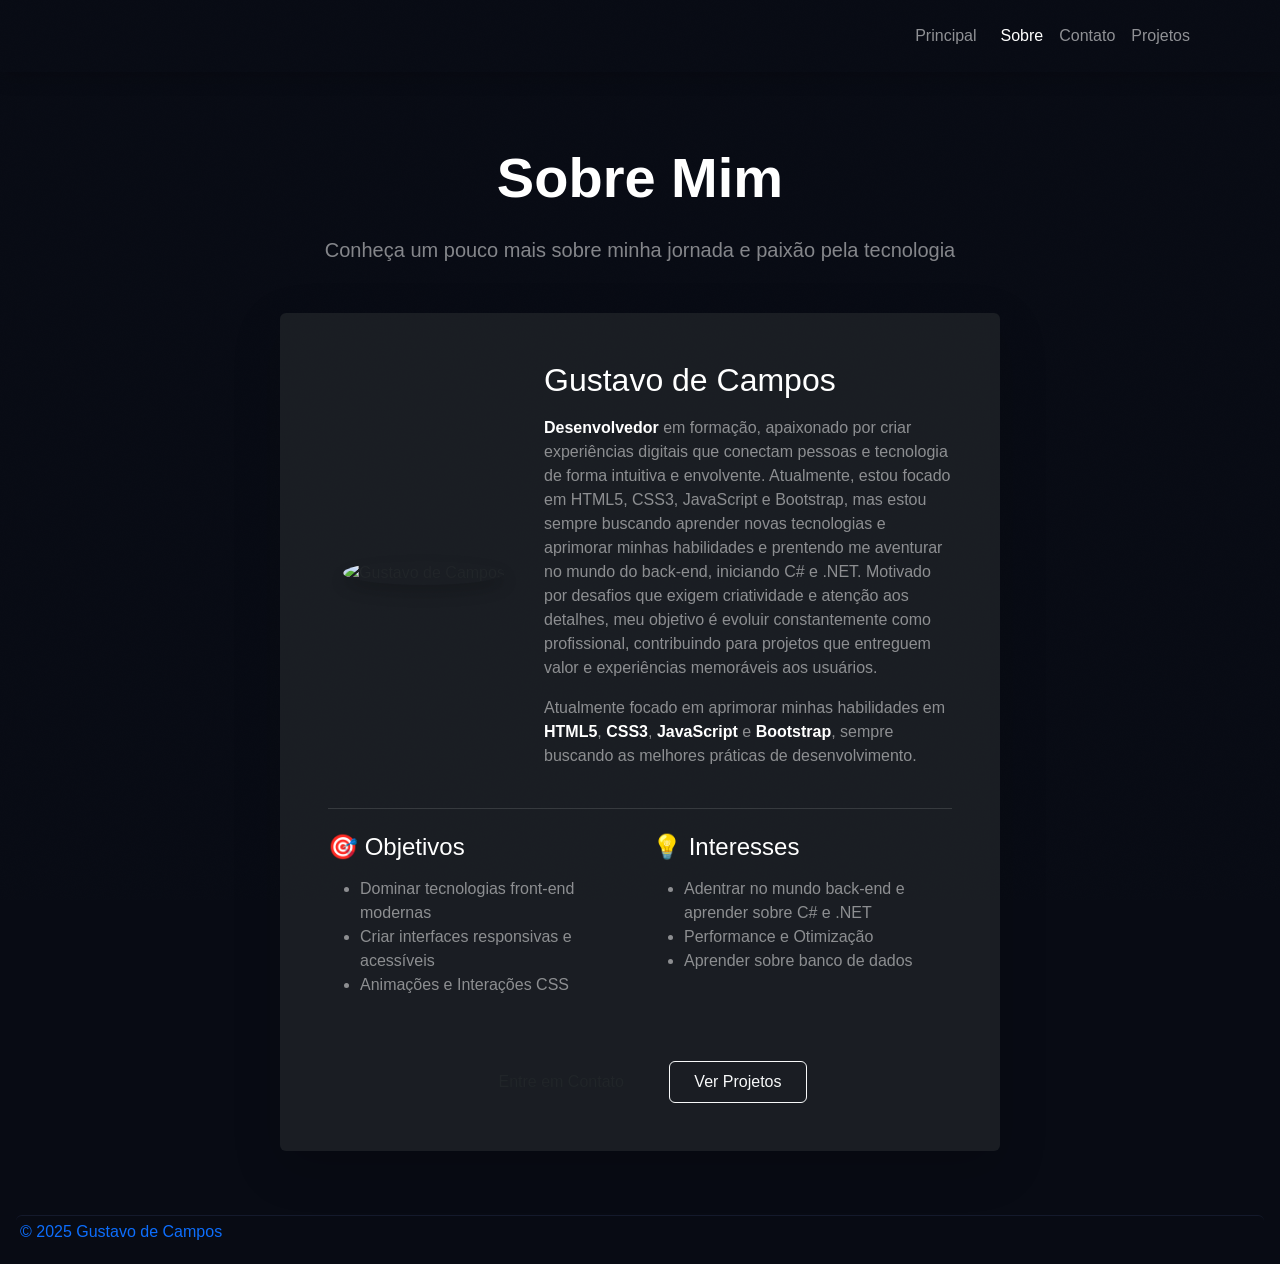
==== sobre.html @ 62c569bf "switched java por C#" ====
<!doctype html>
<html lang="pt-br">
<head>
  <meta charset="utf-8" />
  <meta name="viewport" content="width=device-width, initial-scale=1" />
  <title>Sobre - Gustavo de Campos</title>

  <!-- Bootstrap CSS -->
  <link href="https://cdn.jsdelivr.net/npm/bootstrap@5.3.8/dist/css/bootstrap.min.css" rel="stylesheet">

  <!-- Google Fonts -->
  <link rel="preconnect" href="https://fonts.googleapis.com">
  <link rel="preconnect" href="https://fonts.gstatic.com" crossorigin>
  <link href="https://fonts.googleapis.com/css2?family=Inter:wght@400;700&display=swap" rel="stylesheet">    

  <!-- Animate.css -->
  <link rel="stylesheet" href="https://cdnjs.cloudflare.com/ajax/libs/animate.css/4.1.1/animate.min.css"/>

  <!-- Seu CSS -->
  <link rel="stylesheet" href="style.css">

  <!-- Favicon -->
  <link rel="shortcut icon" href="./img/icone-portfolio.png" type="image/x-icon">

  <style>
    
  </style>
</head>
<body>
  <div id="vanta-bg"></div>

  <div class="main-content">
    <header class="d-flex fixed-top shadow py-0">
      <div class="container py-2">
        <nav class="navbar navbar-expand-lg navbar-dark animate__animated animate__fadeInDown">
          <i class="icon-header"><img src="./img/icons8-folhas-50.png" alt=""></i>
          <div class="container-fluid">
            <button class="navbar-toggler" type="button" data-bs-toggle="collapse" data-bs-target="#navbarNav">
              <span class="navbar-toggler-icon"></span>
            </button>
          </div>
          <div class="collapse navbar-collapse" id="navbarNav">
            <ul class="navbar-nav me-auto">
              <li class="nav-item px-2"><a class="nav-link" href="index.html">Principal</a></li>
              <li class="nav-item"><a class="nav-link active" href="sobre.html">Sobre</a></li>
              <li class="nav-item"><a class="nav-link" href="contato.html">Contato</a></li>
              <li class="nav-item"><a class="nav-link" href="projetos.html">Projetos</a></li>
            </ul>
          </div>
        </nav>
      </div>
    </header>

    <main class="container pt-5 text-black pb-5">
      <section class="pt-5 mt-5">
        <div class="container animate__animated animate__fadeInDown">
          <div class="row justify-content-center">
            <div class="col-lg-8">
              <div class="text-center mb-5">
                <h1 class="display-4 fw-bold text-white mb-4">Sobre Mim</h1>
                <p class="lead text-white-50">Conheça um pouco mais sobre minha jornada e paixão pela tecnologia</p>
              </div>
              
              <div class="card bg-dark bg-opacity-75 border-0 shadow-lg">
                <div class="card-body p-5">
                  <div class="row align-items-center mb-4">
                    <div class="col-md-4 text-center mb-4 mb-md-0">
                      <img src="./img/circular-avatar.png" alt="Gustavo de Campos" 
                           class="img-fluid rounded-circle shadow" style="max-width: 200px;">
                    </div>
                    <div class="col-md-8">
                      <h2 class="text-white mb-3">Gustavo de Campos</h2>
                      <p class="text-white-50 mb-3">
                        <strong class="text-white">Desenvolvedor </strong> em formação, apaixonado por criar experiências digitais que conectam pessoas e tecnologia de forma intuitiva e envolvente.

                        Atualmente, estou focado em HTML5, CSS3, JavaScript e Bootstrap, mas estou sempre buscando aprender novas tecnologias e aprimorar minhas habilidades e prentendo me aventurar no mundo do back-end, iniciando C# e .NET.

                        Motivado por desafios que exigem criatividade e atenção aos detalhes, meu objetivo é evoluir constantemente como profissional, contribuindo para projetos que entreguem valor e experiências memoráveis aos usuários.
                      </p>
                      <p class="text-white-50">
                        Atualmente focado em aprimorar minhas habilidades em <strong class="text-white">HTML5</strong>, 
                        <strong class="text-white">CSS3</strong>, <strong class="text-white">JavaScript</strong> e 
                        <strong class="text-white">Bootstrap</strong>, sempre buscando as melhores práticas de desenvolvimento.
                      </p>
                    </div>
                  </div>
                  
                  <hr class="text-white-50 my-4">
                  
                  <div class="row">
                    <div class="col-md-6 mb-4">
                      <h4 class="text-white mb-3">🎯 Objetivos</h4>
                      <ul class="text-white-50">
                        <li>Dominar tecnologias front-end modernas</li>
                        <li>Criar interfaces responsivas e acessíveis</li>
                        <li>Animações e Interações CSS</li>
                      </ul>
                    </div>
                    <div class="col-md-6 mb-4">
                      <h4 class="text-white mb-3">💡 Interesses</h4>
                      <ul class="text-white-50">
                        <li>Adentrar no mundo back-end e aprender sobre C# e .NET</li>
                        <li>Performance e Otimização</li>
                        <li>Aprender sobre banco de dados</li>
                      </ul>
                    </div>
                  </div>
                  
                  <div class="text-center mt-4">
                    <a href="contato.html" class="btn background-btn-purple px-4 py-2 me-3">
                      Entre em Contato
                    </a>
                    <a href="projetos.html" class="btn btn-outline-light px-4 py-2">
                      Ver Projetos
                    </a>
                  </div>
                </div>
              </div>
            </div>
          </div>
        </div>
      </section>
    </main>

    <footer class="link-footer bottom-0 end-0 m-3 p-1 rounded-top-start rounded-2">
      <a class="text-footer text-decoration-none" href="https://www.linkedin.com/in/gustavodecamposs/">© 2025 Gustavo de Campos</a>
    </footer>
  </div>

  <!-- three.js -->
  <script src="https://cdnjs.cloudflare.com/ajax/libs/three.js/r134/three.min.js"></script>
  <!-- Vanta NET -->
  <script src="https://cdnjs.cloudflare.com/ajax/libs/vanta/0.5.24/vanta.net.min.js"></script>

  <script src="scripts.js"></script>

  <script src="https://cdn.jsdelivr.net/npm/bootstrap@5.3.8/dist/js/bootstrap.bundle.min.js"></script>
</body>
</html>
---- style.css ----
/* ─── TOKENS ─────────────────────────────────────── */
:root {
  --bg:          #080b14;
  --bg-2:        #0d1120;
  --bg-3:        #121828;
  --border:      rgba(130,160,255,0.10);
  --text:        #e8eaf6;
  --muted:       #6b7399;
  --accent:      #7c6bff;
  --accent-2:    #a78bfa;
  --accent-dim:  rgba(124,107,255,0.13);
  --accent-dark: #5b4de0;
  --glow-1:      rgba(124,107,255,0.08);
  --glow-2:      rgba(167,139,250,0.05);
  --font-display: 'Syne', sans-serif;
  --font-mono:    'DM Mono', monospace;
  --font-serif:   'Instrument Serif', serif;
  --radius:       6px;
  --transition:   0.35s cubic-bezier(0.4,0,0.2,1);
}

/* ─── RESET / BASE ───────────────────────────────── */
*, *::before, *::after { box-sizing: border-box; margin: 0; padding: 0; cursor: none !important; }
html { scroll-behavior: smooth; }
body {
  background: var(--bg);
  color: var(--text);
  font-family: var(--font-display);
  overflow-x: hidden;
  cursor: none;
}

/* ─── CUSTOM CURSOR ──────────────────────────────── */
#cursor {
  width: 10px; height: 10px;
  border-radius: 50%;
  background: var(--accent);
  position: fixed; top: 0; left: 0;
  pointer-events: none; z-index: 9999;
  transform: translate(-50%,-50%);
  transition: transform 0.1s, width 0.2s, height 0.2s, background 0.2s;
  mix-blend-mode: difference;
}
.cursor-expand #cursor { width: 20px; height: 20px; }

/* ─── SCROLLBAR ──────────────────────────────────── */
::-webkit-scrollbar { width: 3px; }
::-webkit-scrollbar-track { background: var(--bg); }
::-webkit-scrollbar-thumb { background: var(--accent); border-radius: 2px; }

/* ─── NOISE OVERLAY ──────────────────────────────── */
body::before {
  content: '';
  position: fixed; inset: 0;
  pointer-events: none; z-index: 0;
  background-image: url("data:image/svg+xml,%3Csvg viewBox='0 0 256 256' xmlns='http://www.w3.org/2000/svg'%3E%3Cfilter id='noise'%3E%3CfeTurbulence type='fractalNoise' baseFrequency='0.9' numOctaves='4' stitchTiles='stitch'/%3E%3C/filter%3E%3Crect width='100%25' height='100%25' filter='url(%23noise)' opacity='0.03'/%3E%3C/svg%3E");
  background-size: 200px;
  opacity: 0.4;
}

/* ─── TYPOGRAPHY ─────────────────────────────────── */
.label {
  font-family: var(--font-mono);
  font-size: 0.68rem;
  letter-spacing: 0.15em;
  text-transform: uppercase;
  color: var(--muted);
}
.accent-dot { color: var(--accent-2); }
.serif { font-family: var(--font-serif); }

/* ─── NAVBAR ─────────────────────────────────────── */
#navbar {
  position: fixed; top: 0; left: 0; right: 0;
  z-index: 1000;
  padding: 1.5rem 0;
  transition: var(--transition);
}
#navbar.scrolled {
  background: rgba(8,11,20,0.92);
  backdrop-filter: blur(20px);
  padding: 1rem 0;
  border-bottom: 1px solid var(--border);
}
.nav-logo {
  font-family: var(--font-mono);
  font-size: 0.85rem;
  color: var(--text);
  text-decoration: none;
  letter-spacing: 0.05em;
}
.nav-logo span { color: var(--accent); }
.nav-links { list-style: none; display: flex; gap: 2.5rem; }
.nav-links a {
  font-family: var(--font-mono);
  font-size: 0.75rem;
  letter-spacing: 0.1em;
  color: var(--muted);
  text-decoration: none;
  text-transform: uppercase;
  transition: color var(--transition);
  position: relative;
}
.nav-links a::after {
  content: '';
  position: absolute; bottom: -2px; left: 0;
  width: 0; height: 1px;
  background: var(--accent);
  transition: width var(--transition);
}
.nav-links a:hover { color: var(--text); }
.nav-links a:hover::after { width: 100%; }
.btn-resume {
  font-family: var(--font-mono);
  font-size: 0.7rem;
  letter-spacing: 0.12em;
  text-transform: uppercase;
  color: var(--accent);
  border: 1px solid var(--accent);
  background: transparent;
  padding: 0.45rem 1.2rem;
  border-radius: var(--radius);
  text-decoration: none;
  transition: background var(--transition), color var(--transition);
}
.btn-resume:hover {
  background: var(--accent);
  color: var(--bg);
}

/* ─── HERO ───────────────────────────────────────── */
#hero {
  min-height: 100vh;
  display: flex; align-items: center;
  padding: 8rem 0 4rem;
  position: relative;
  overflow: hidden;
}
.hero-grid-bg {
  position: absolute; inset: 0;
  background-image:
    linear-gradient(rgba(124,107,255,0.03) 1px, transparent 1px),
    linear-gradient(90deg, rgba(124,107,255,0.03) 1px, transparent 1px);
  background-size: 80px 80px;
  pointer-events: none;
}
.hero-glow {
  position: absolute;
  width: 700px; height: 700px;
  border-radius: 50%;
  filter: blur(140px);
  pointer-events: none;
}
.glow-1 { background: var(--glow-1); top: -20%; left: -10%; }
.glow-2 { background: var(--glow-2); bottom: -10%; right: 5%; }

.hero-tag {
  display: inline-flex; align-items: center; gap: 0.6rem;
  padding: 0.35rem 0.9rem;
  background: var(--bg-3);
  border: 1px solid var(--border);
  border-radius: 100px;
  margin-bottom: 2rem;
}
.status-dot {
  width: 7px; height: 7px; border-radius: 50%;
  background: #4ade80;
  animation: pulse 2s infinite;
}
@keyframes pulse {
  0%, 100% { opacity: 1; transform: scale(1); }
  50%       { opacity: 0.5; transform: scale(0.8); }
}

.hero-heading {
  font-size: clamp(3.5rem, 9vw, 8rem);
  font-weight: 800;
  line-height: 0.95;
  letter-spacing: -0.04em;
  color: var(--text);
}
.hero-heading .line-italic {
  font-family: var(--font-serif);
  font-style: italic;
  font-weight: 400;
  color: transparent;
  -webkit-text-stroke: 1px rgba(232,234,246,0.5);
  letter-spacing: -0.02em;
}
.hero-heading .line-accent {
  background: linear-gradient(135deg, var(--accent), var(--accent-2));
  -webkit-background-clip: text;
  -webkit-text-fill-color: transparent;
  background-clip: text;
}

.hero-desc {
  font-family: var(--font-mono);
  font-size: 0.9rem;
  line-height: 1.8;
  color: var(--muted);
  max-width: 400px;
  margin-top: 2rem;
}
.btn-primary-custom {
  display: inline-block;
  background: linear-gradient(135deg, var(--accent), var(--accent-2));
  color: #fff;
  font-family: var(--font-mono);
  font-size: 0.75rem;
  letter-spacing: 0.12em;
  text-transform: uppercase;
  padding: 0.9rem 2rem;
  border-radius: var(--radius);
  text-decoration: none;
  font-weight: 500;
  transition: opacity var(--transition), transform var(--transition);
}
.btn-primary-custom:hover { opacity: 0.85; transform: translateY(-2px); color: #fff; }
.btn-ghost-custom {
  display: inline-block;
  border: 1px solid var(--border);
  color: var(--text);
  font-family: var(--font-mono);
  font-size: 0.75rem;
  letter-spacing: 0.12em;
  text-transform: uppercase;
  padding: 0.9rem 2rem;
  border-radius: var(--radius);
  text-decoration: none;
  transition: border-color var(--transition), transform var(--transition);
}
.btn-ghost-custom:hover {
  border-color: var(--accent);
  color: var(--accent);
  transform: translateY(-2px);
}

.hero-stats {
  display: flex; gap: 3rem; margin-top: 4rem;
  padding-top: 3rem;
  border-top: 1px solid var(--border);
}
.stat-num {
  font-size: 2.4rem; font-weight: 800;
  line-height: 1; letter-spacing: -0.04em;
}
.stat-num span { color: var(--accent-2); }
.stat-label { font-family: var(--font-mono); font-size: 0.65rem; letter-spacing: 0.1em; color: var(--muted); margin-top: 0.35rem; text-transform: uppercase; }

.hero-code-block {
  background: var(--bg-2);
  border: 1px solid var(--border);
  border-radius: 12px;
  padding: 2rem;
  font-family: var(--font-mono);
  font-size: 0.78rem;
  line-height: 1.9;
  color: var(--muted);
  position: relative;
}
.hero-code-block::before {
  content: '';
  position: absolute; top: 0; left: 0; right: 0;
  height: 1px;
  background: linear-gradient(90deg, var(--accent), transparent);
  border-radius: 12px 12px 0 0;
}
.code-dots { display: flex; gap: 6px; margin-bottom: 1.5rem; }
.code-dot { width: 10px; height: 10px; border-radius: 50%; }
.dot-r { background: #ff5f57; }
.dot-y { background: #febc2e; }
.dot-g { background: #28c840; }
.code-kw  { color: #c792ea; }
.code-fn  { color: #82aaff; }
.code-str { color: #c3e88d; }
.code-val { color: var(--accent-2); }
.code-cm  { color: #546e7a; }

/* Typing cursor blink */
.blink { animation: blink 1s step-end infinite; }
@keyframes blink { 50% { opacity: 0; } }

/* ─── SECTION HEADERS ────────────────────────────── */
.section-label {
  font-family: var(--font-mono);
  font-size: 0.68rem;
  letter-spacing: 0.2em;
  text-transform: uppercase;
  color: var(--accent-2);
  margin-bottom: 0.75rem;
}
.section-title {
  font-size: clamp(2rem, 4vw, 3.2rem);
  font-weight: 800;
  letter-spacing: -0.035em;
  line-height: 1.1;
}
.section-divider {
  width: 40px; height: 2px;
  background: linear-gradient(90deg, var(--accent), var(--accent-2));
  margin: 1.5rem 0;
}

/* ─── ABOUT ──────────────────────────────────────── */
#about { padding: 8rem 0; background: var(--bg); }

.about-img-wrap { position: relative; }
.about-img {
  width: 100%; aspect-ratio: 3/4;
  object-fit: cover;
  border-radius: 10px;
  filter: grayscale(40%) contrast(1.05);
  transition: filter 0.6s;
  display: block;
}
.about-img-wrap:hover .about-img { filter: grayscale(0%) contrast(1); }
.about-img-badge {
  position: absolute; bottom: -1.5rem; right: -1.5rem;
  background: var(--bg-3);
  border: 1px solid var(--border);
  border-radius: 10px;
  padding: 1.25rem 1.75rem;
}
.about-img-badge .num { font-size: 2.2rem; font-weight: 800; letter-spacing: -0.04em; color: var(--accent-2); }
.about-img-badge .txt { font-family: var(--font-mono); font-size: 0.65rem; letter-spacing: 0.1em; text-transform: uppercase; color: var(--muted); margin-top: 0.25rem; }

.skill-pill {
  display: inline-flex; align-items: center; gap: 0.5rem;
  padding: 0.45rem 1rem;
  background: var(--bg-3);
  border: 1px solid var(--border);
  border-radius: 100px;
  font-family: var(--font-mono);
  font-size: 0.72rem;
  letter-spacing: 0.06em;
  color: var(--text);
  transition: border-color var(--transition), background var(--transition);
}
.skill-pill:hover { border-color: var(--accent); background: var(--accent-dim); }
.skill-pill .dot { width: 6px; height: 6px; border-radius: 50%; }

.expertise-card {
  padding: 1.75rem;
  background: var(--bg-2);
  border: 1px solid var(--border);
  border-radius: 10px;
  transition: border-color var(--transition), transform var(--transition);
  position: relative; overflow: hidden;
}
.expertise-card::before {
  content: '';
  position: absolute; top: 0; left: 0; right: 0; height: 2px;
  background: linear-gradient(90deg, var(--accent), var(--accent-2));
  transform: scaleX(0); transform-origin: left;
  transition: transform var(--transition);
}
.expertise-card:hover { border-color: rgba(124,107,255,0.25); transform: translateY(-3px); }
.expertise-card:hover::before { transform: scaleX(1); }
.expertise-icon {
  width: 40px; height: 40px;
  display: flex; align-items: center; justify-content: center;
  background: var(--accent-dim);
  border-radius: 8px; margin-bottom: 1rem;
  font-size: 1.1rem;
}
.expertise-title { font-size: 1rem; font-weight: 700; margin-bottom: 0.5rem; letter-spacing: -0.01em; }
.expertise-desc { font-family: var(--font-mono); font-size: 0.72rem; line-height: 1.7; color: var(--muted); }

/* ─── PROJECTS ───────────────────────────────────── */
#projects { padding: 8rem 0; background: var(--bg-2); }

.project-card {
  background: var(--bg-3);
  border: 1px solid var(--border);
  border-radius: 12px;
  overflow: hidden;
  transition: transform var(--transition), border-color var(--transition), box-shadow var(--transition);
  cursor: none;
}
.project-card:hover {
  transform: translateY(-6px);
  border-color: rgba(124,107,255,0.25);
  box-shadow: 0 24px 60px rgba(0,0,0,0.5);
}
.project-img-wrap {
  position: relative;
  overflow: hidden;
}
.project-thumb {
  width: 100%;
  aspect-ratio: 16/9;
  display: flex;
  align-items: center;
  justify-content: center;
  font-size: 3rem;
  transition: transform 0.7s cubic-bezier(0.4,0,0.2,1);
  position: relative;
}
.project-card:hover .project-thumb { transform: scale(1.04); }
.project-overlay {
  position: absolute; inset: 0;
  display: flex; align-items: flex-end;
  padding: 1.5rem;
  opacity: 0; transition: opacity var(--transition);
}
.project-card:hover .project-overlay { opacity: 1; }
.project-link-btn {
  display: inline-flex; align-items: center; gap: 0.5rem;
  padding: 0.5rem 1rem;
  background: var(--accent);
  color: #fff;
  border-radius: var(--radius);
  font-family: var(--font-mono);
  font-size: 0.68rem;
  letter-spacing: 0.08em;
  text-transform: uppercase;
  text-decoration: none;
  font-weight: 500;
}
.project-link-btn.btn-ghost-sm {
  background: transparent;
  border: 1px solid rgba(255,255,255,0.3);
  color: var(--text);
  margin-left: 0.5rem;
}
.project-body { padding: 1.75rem; }
.project-tags { display: flex; flex-wrap: wrap; gap: 0.5rem; margin-bottom: 1rem; }
.tag {
  padding: 0.25rem 0.7rem;
  background: var(--bg-2);
  border: 1px solid var(--border);
  border-radius: 100px;
  font-family: var(--font-mono);
  font-size: 0.63rem;
  letter-spacing: 0.08em;
  color: var(--muted);
  text-transform: uppercase;
}
.project-title { font-size: 1.2rem; font-weight: 700; letter-spacing: -0.02em; margin-bottom: 0.6rem; }
.project-desc { font-family: var(--font-mono); font-size: 0.73rem; line-height: 1.75; color: var(--muted); }
.project-num {
  font-family: var(--font-mono);
  font-size: 0.65rem;
  color: var(--accent-2);
  letter-spacing: 0.1em;
  margin-bottom: 0.5rem;
}
.project-links { display: flex; gap: 0.75rem; margin-top: 1.25rem; }
.project-links a {
  font-family: var(--font-mono);
  font-size: 0.65rem;
  letter-spacing: 0.08em;
  text-transform: uppercase;
  color: var(--accent-2);
  text-decoration: none;
  transition: color var(--transition);
}
.project-links a:hover { color: var(--text); }
.project-links .sep { color: var(--border); }

/* ─── SKILLS STRIP ───────────────────────────────── */
#skills-strip { padding: 5rem 0; background: var(--bg); border-top: 1px solid var(--border); border-bottom: 1px solid var(--border); overflow: hidden; }
.skills-marquee { display: flex; gap: 3rem; animation: marquee 30s linear infinite; width: max-content; }
.skills-marquee-item {
  display: flex; align-items: center; gap: 0.8rem;
  font-family: var(--font-mono); font-size: 0.78rem;
  letter-spacing: 0.1em; color: var(--muted);
  white-space: nowrap; text-transform: uppercase;
}
.skills-marquee-item .sep { color: var(--accent-2); font-size: 1.1rem; }
@keyframes marquee { from { transform: translateX(0); } to { transform: translateX(-50%); } }

/* ─── CONTACT ────────────────────────────────────── */
#contact { padding: 8rem 0; background: var(--bg-2); }

.contact-card {
  background: var(--bg-3);
  border: 1px solid var(--border);
  border-radius: 14px;
  padding: 3rem;
}
.form-label-custom {
  font-family: var(--font-mono);
  font-size: 0.65rem;
  letter-spacing: 0.15em;
  text-transform: uppercase;
  color: var(--muted);
  margin-bottom: 0.5rem;
  display: block;
}
.form-control-custom {
  width: 100%;
  background: var(--bg-2);
  border: 1px solid var(--border);
  border-radius: var(--radius);
  color: var(--text);
  font-family: var(--font-mono);
  font-size: 0.82rem;
  padding: 0.85rem 1rem;
  outline: none;
  transition: border-color var(--transition);
}
.form-control-custom:focus { border-color: var(--accent); background: var(--bg-3); }
.form-control-custom::placeholder { color: var(--muted); opacity: 0.5; }
textarea.form-control-custom { resize: none; }

.contact-info-item {
  display: flex; align-items: center; gap: 1.25rem;
  padding: 1.25rem;
  background: var(--bg-3);
  border: 1px solid var(--border);
  border-radius: 10px;
  margin-bottom: 1rem;
  text-decoration: none;
  transition: border-color var(--transition), transform var(--transition);
}
.contact-info-item:hover { border-color: rgba(124,107,255,0.35); transform: translateX(4px); }
.contact-icon {
  width: 42px; height: 42px;
  display: flex; align-items: center; justify-content: center;
  background: var(--accent-dim);
  border-radius: 8px; font-size: 1.1rem; flex-shrink: 0;
}
.contact-info-label { font-family: var(--font-mono); font-size: 0.62rem; letter-spacing: 0.12em; text-transform: uppercase; color: var(--muted); }
.contact-info-val { font-size: 0.95rem; font-weight: 600; color: var(--text); margin-top: 0.1rem; }

.contact-big-cta {
  font-size: clamp(2.5rem, 6vw, 5rem);
  font-weight: 800;
  letter-spacing: -0.04em;
  line-height: 1;
  margin-bottom: 2rem;
}
.contact-big-cta .italic-accent {
  font-family: var(--font-serif);
  font-style: italic;
  font-weight: 400;
  background: linear-gradient(135deg, var(--accent), var(--accent-2));
  -webkit-background-clip: text;
  -webkit-text-fill-color: transparent;
  background-clip: text;
}

/* ─── FOOTER ─────────────────────────────────────── */
footer {
  background: var(--bg);
  border-top: 1px solid var(--border);
  padding: 2.5rem 0;
}
.footer-logo {
  font-family: var(--font-mono);
  font-size: 0.85rem;
  color: var(--text);
  text-decoration: none;
}
.footer-logo span { color: var(--accent-2); }
.footer-copy { font-family: var(--font-mono); font-size: 0.65rem; letter-spacing: 0.1em; color: var(--muted); text-transform: uppercase; }
.footer-links { display: flex; gap: 2rem; }
.footer-links a {
  font-family: var(--font-mono);
  font-size: 0.65rem; letter-spacing: 0.1em; text-transform: uppercase;
  color: var(--muted); text-decoration: none;
  transition: color var(--transition);
}
.footer-links a:hover { color: var(--accent-2); }

/* ─── UTILITIES ──────────────────────────────────── */
.z-1 { position: relative; z-index: 1; }

/* ─── MOBILE NAV ─────────────────────────────────── */
.mobile-toggle {
  display: none; background: none; border: 1px solid var(--border);
  color: var(--text); padding: 0.4rem 0.6rem; border-radius: var(--radius);
  font-size: 1rem; cursor: pointer;
}
@media (max-width: 991px) {
  .mobile-toggle { display: block; }
  .nav-collapse {
    display: none; position: absolute; top: 100%; left: 0; right: 0;
    background: rgba(8,11,20,0.97);
    backdrop-filter: blur(20px);
    border-bottom: 1px solid var(--border);
    padding: 1.5rem 2rem;
  }
  .nav-collapse.open { display: block; }
  .nav-links { flex-direction: column; gap: 1.25rem; }
  .about-img-wrap { max-width: 320px; margin: 0 auto; }
  .about-img-badge { right: 0; }
  .hero-stats { flex-wrap: wrap; gap: 1.5rem; }
}
@media (max-width: 575px) {
  body { cursor: auto; }
  #cursor, #cursor-ring { display: none; }
}

/* ─── AOS OVERRIDES ──────────────────────────────── */
[data-aos] { pointer-events: none; }
[data-aos].aos-animate { pointer-events: auto; }

/* ─── ABOUT EXTRAS ───────────────────────────────── */
.about-desc {
  font-family: var(--font-mono);
  font-size: 0.85rem;
  line-height: 1.9;
  color: var(--muted);
  margin-bottom: 1rem;
}

/* ─── PROJECTS EXTRAS ────────────────────────────── */
.projects-intro-text {
  font-family: var(--font-mono);
  font-size: 0.78rem;
  line-height: 1.8;
  color: var(--muted);
  text-align: right;
}
.project-thumb-1 { background: linear-gradient(135deg, #667eea 0%, #764ba2 100%); }
.project-thumb-2 { background: linear-gradient(135deg, #a78bfa 0%, #7c3aed 100%); }
.project-thumb-3 { background: linear-gradient(135deg, #f97316 0%, #dc2626 100%); }
.project-overlay-dark { background: linear-gradient(180deg, transparent 40%, rgba(8,11,20,0.95) 100%); }
.project-wip {
  font-size: 0.75rem;
  color: var(--accent-2);
  font-family: var(--font-mono);
}
.project-cta-card {
  min-height: 340px;
  display: flex;
  flex-direction: column;
  align-items: center;
  justify-content: center;
  text-align: center;
}
.project-cta-emoji { font-size: 3rem; margin-bottom: 1.5rem; }
.project-cta-title { font-size: 1.4rem; font-weight: 700; letter-spacing: -0.02em; margin-bottom: 1rem; }
.project-cta-desc {
  font-family: var(--font-mono);
  font-size: 0.75rem;
  line-height: 1.8;
  color: var(--muted);
  max-width: 280px;
  margin-bottom: 1.5rem;
}
.btn-ghost-sm-text { font-size: 0.7rem; }

/* ─── CONTACT EXTRAS ─────────────────────────────── */
.contact-intro {
  font-family: var(--font-mono);
  font-size: 0.78rem;
  line-height: 1.9;
  color: var(--muted);
  margin-bottom: 2rem;
}
.contact-form-title {
  font-size: 1.1rem;
  font-weight: 700;
  letter-spacing: -0.02em;
  margin-bottom: 2rem;
}
.btn-send {
  width: 100%;
  border: 0;
  display: block;
  text-align: center;
  cursor: none;
}
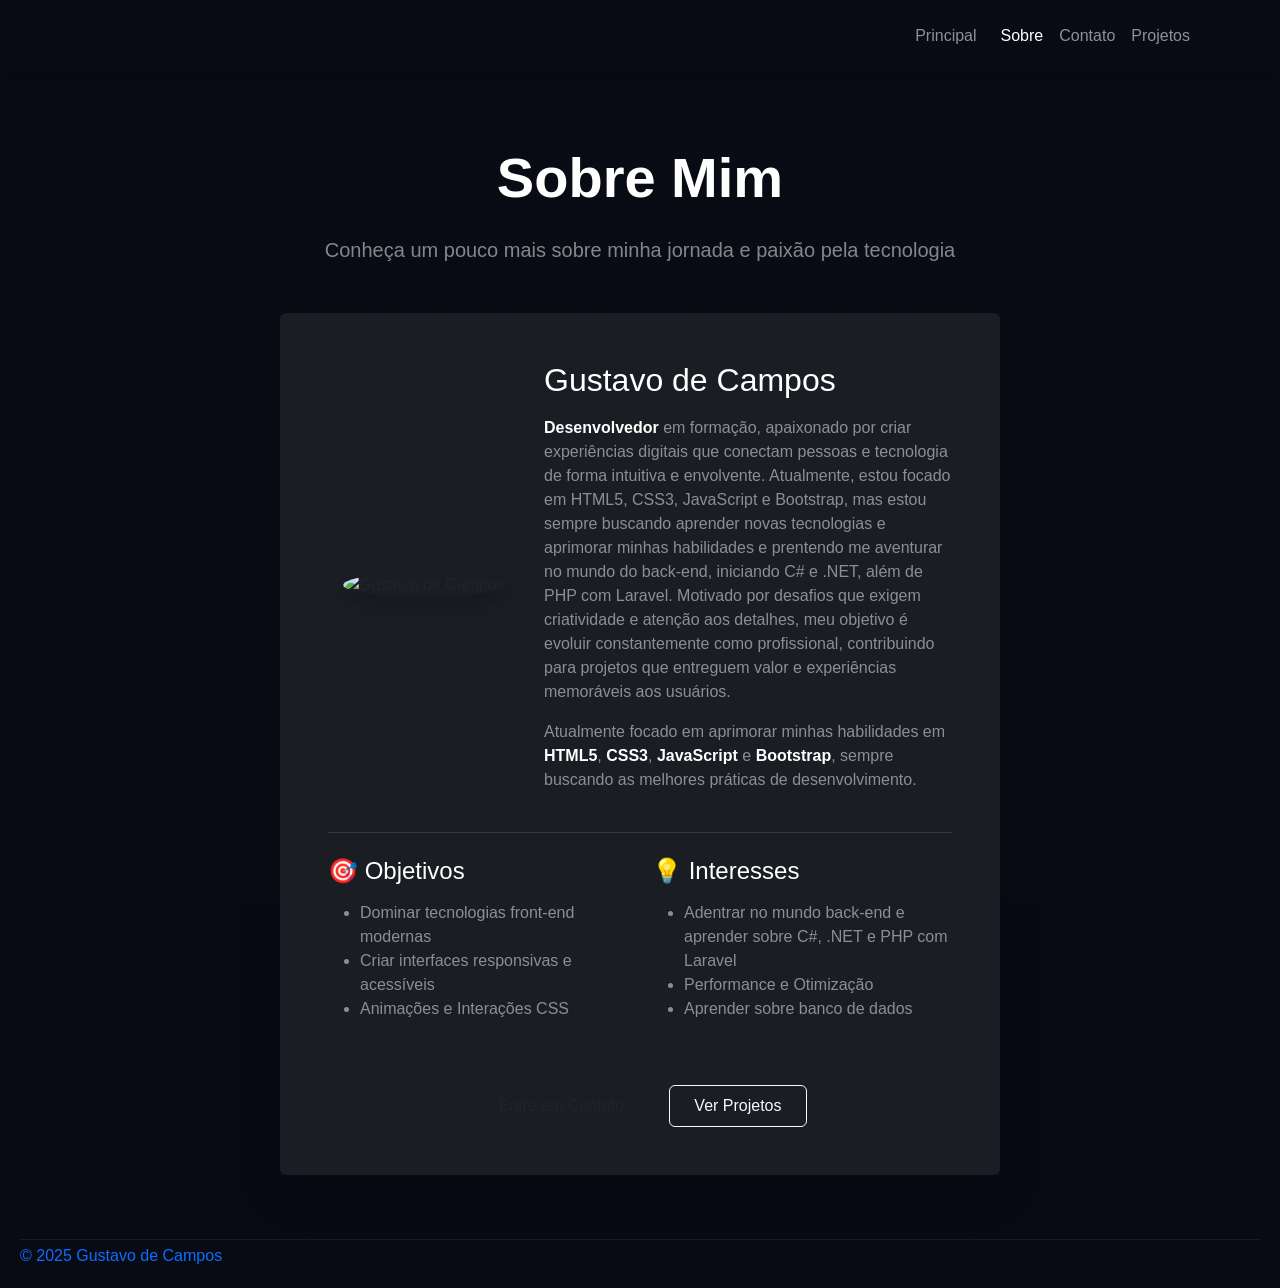
==== commit 8fb6e1bc: "Fix" ====
--- a/sobre.html
+++ b/sobre.html
@@ -73,7 +73,7 @@
                       <p class="text-white-50 mb-3">
                         <strong class="text-white">Desenvolvedor </strong> em formação, apaixonado por criar experiências digitais que conectam pessoas e tecnologia de forma intuitiva e envolvente.
 
-                        Atualmente, estou focado em HTML5, CSS3, JavaScript e Bootstrap, mas estou sempre buscando aprender novas tecnologias e aprimorar minhas habilidades e prentendo me aventurar no mundo do back-end, iniciando C# e .NET.
+                        Atualmente, estou focado em HTML5, CSS3, JavaScript e Bootstrap, mas estou sempre buscando aprender novas tecnologias e aprimorar minhas habilidades e prentendo me aventurar no mundo do back-end, iniciando C# e .NET, além de PHP com Laravel.
 
                         Motivado por desafios que exigem criatividade e atenção aos detalhes, meu objetivo é evoluir constantemente como profissional, contribuindo para projetos que entreguem valor e experiências memoráveis aos usuários.
                       </p>
@@ -99,7 +99,7 @@
                     <div class="col-md-6 mb-4">
                       <h4 class="text-white mb-3">💡 Interesses</h4>
                       <ul class="text-white-50">
-                        <li>Adentrar no mundo back-end e aprender sobre C# e .NET</li>
+                        <li>Adentrar no mundo back-end e aprender sobre C#, .NET e PHP com Laravel</li>
                         <li>Performance e Otimização</li>
                         <li>Aprender sobre banco de dados</li>
                       </ul>
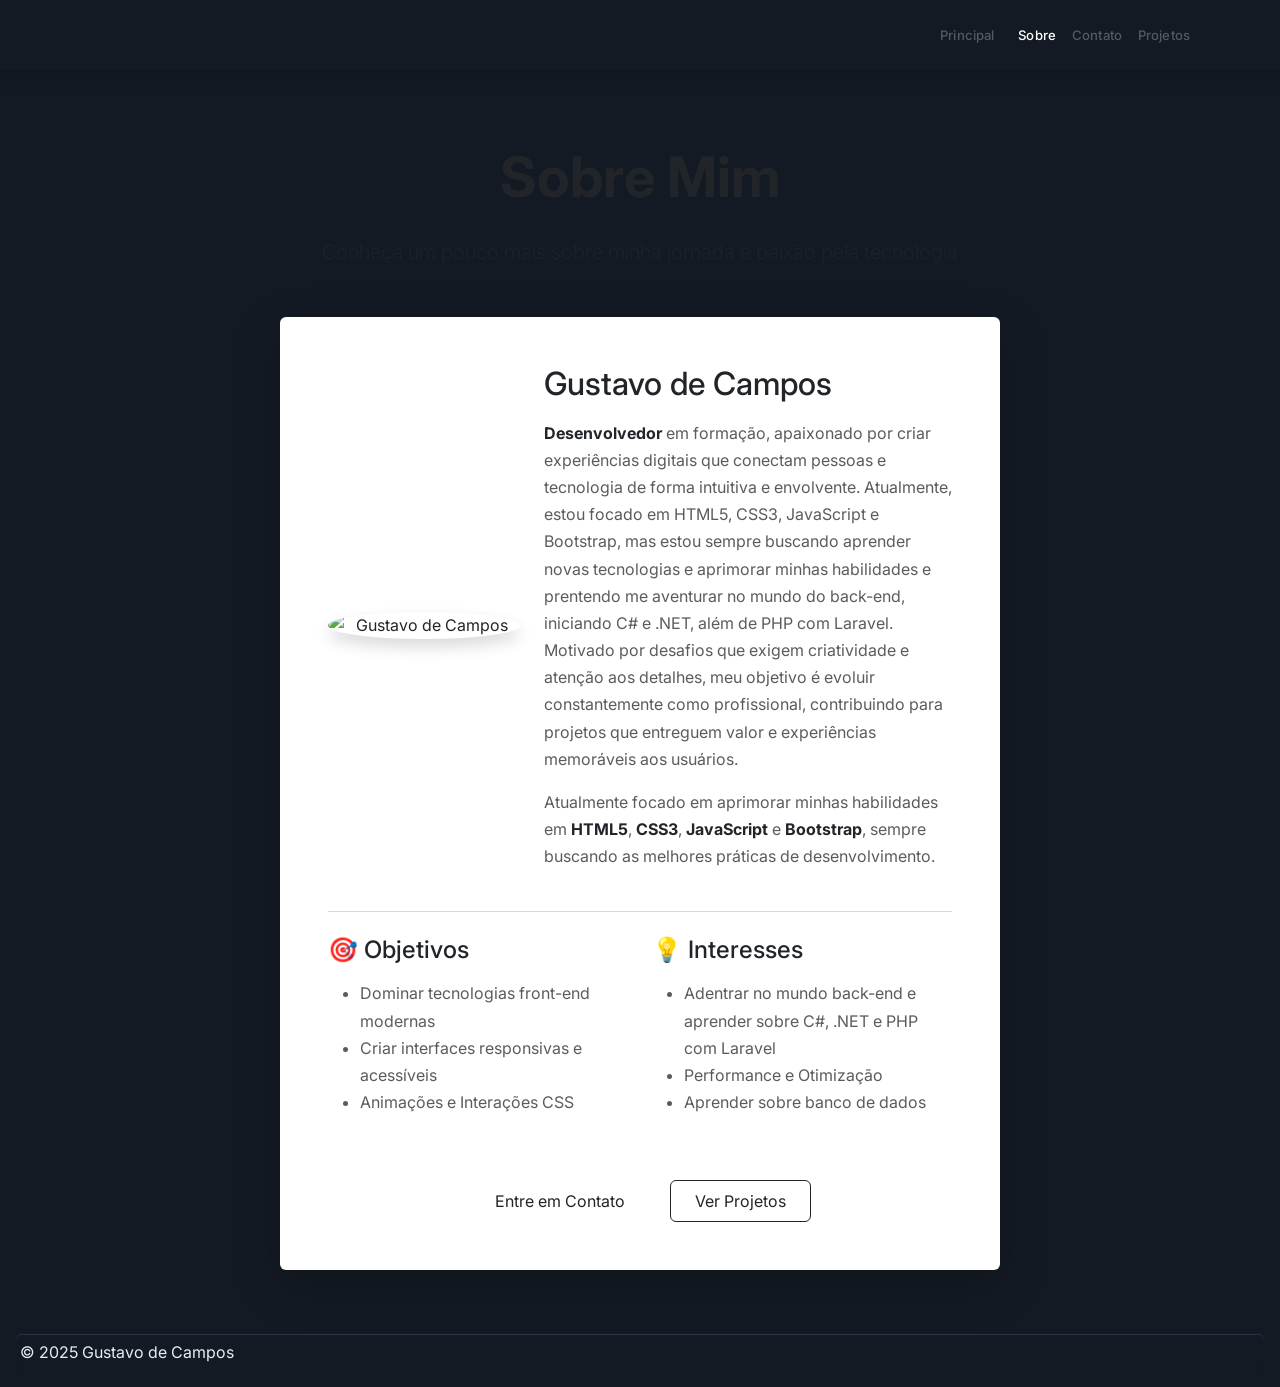
==== commit f03b5555: "Mudança de visual" ====
--- a/sobre.html
+++ b/sobre.html
@@ -11,7 +11,7 @@
   <!-- Google Fonts -->
   <link rel="preconnect" href="https://fonts.googleapis.com">
   <link rel="preconnect" href="https://fonts.gstatic.com" crossorigin>
-  <link href="https://fonts.googleapis.com/css2?family=Inter:wght@400;700&display=swap" rel="stylesheet">    
+  <link href="https://fonts.googleapis.com/css2?family=Montserrat:wght@400;700;800&family=Nunito:ital,wght@0,300;0,400;0,600;1,300;1,400&family=Inter:wght@400;500;600;700&family=DM+Mono:wght@300;400;500&display=swap" rel="stylesheet">    
 
   <!-- Animate.css -->
   <link rel="stylesheet" href="https://cdnjs.cloudflare.com/ajax/libs/animate.css/4.1.1/animate.min.css"/>
@@ -57,11 +57,11 @@
           <div class="row justify-content-center">
             <div class="col-lg-8">
               <div class="text-center mb-5">
-                <h1 class="display-4 fw-bold text-white mb-4">Sobre Mim</h1>
-                <p class="lead text-white-50">Conheça um pouco mais sobre minha jornada e paixão pela tecnologia</p>
+                <h1 class="display-4 fw-bold text-dark mb-4">Sobre Mim</h1>
+                <p class="lead text-muted">Conheça um pouco mais sobre minha jornada e paixão pela tecnologia</p>
               </div>
               
-              <div class="card bg-dark bg-opacity-75 border-0 shadow-lg">
+              <div class="card bg-white border-0 shadow-lg">
                 <div class="card-body p-5">
                   <div class="row align-items-center mb-4">
                     <div class="col-md-4 text-center mb-4 mb-md-0">
@@ -69,36 +69,36 @@
                            class="img-fluid rounded-circle shadow" style="max-width: 200px;">
                     </div>
                     <div class="col-md-8">
-                      <h2 class="text-white mb-3">Gustavo de Campos</h2>
-                      <p class="text-white-50 mb-3">
-                        <strong class="text-white">Desenvolvedor </strong> em formação, apaixonado por criar experiências digitais que conectam pessoas e tecnologia de forma intuitiva e envolvente.
+                      <h2 class="text-dark mb-3">Gustavo de Campos</h2>
+                      <p class="text-muted mb-3">
+                        <strong class="text-dark">Desenvolvedor </strong> em formação, apaixonado por criar experiências digitais que conectam pessoas e tecnologia de forma intuitiva e envolvente.
 
                         Atualmente, estou focado em HTML5, CSS3, JavaScript e Bootstrap, mas estou sempre buscando aprender novas tecnologias e aprimorar minhas habilidades e prentendo me aventurar no mundo do back-end, iniciando C# e .NET, além de PHP com Laravel.
 
                         Motivado por desafios que exigem criatividade e atenção aos detalhes, meu objetivo é evoluir constantemente como profissional, contribuindo para projetos que entreguem valor e experiências memoráveis aos usuários.
                       </p>
-                      <p class="text-white-50">
-                        Atualmente focado em aprimorar minhas habilidades em <strong class="text-white">HTML5</strong>, 
-                        <strong class="text-white">CSS3</strong>, <strong class="text-white">JavaScript</strong> e 
-                        <strong class="text-white">Bootstrap</strong>, sempre buscando as melhores práticas de desenvolvimento.
+                      <p class="text-muted">
+                        Atualmente focado em aprimorar minhas habilidades em <strong class="text-dark">HTML5</strong>, 
+                        <strong class="text-dark">CSS3</strong>, <strong class="text-dark">JavaScript</strong> e 
+                        <strong class="text-dark">Bootstrap</strong>, sempre buscando as melhores práticas de desenvolvimento.
                       </p>
                     </div>
                   </div>
                   
-                  <hr class="text-white-50 my-4">
+                  <hr class="text-muted my-4">
                   
                   <div class="row">
                     <div class="col-md-6 mb-4">
-                      <h4 class="text-white mb-3">🎯 Objetivos</h4>
-                      <ul class="text-white-50">
+                      <h4 class="text-dark mb-3">🎯 Objetivos</h4>
+                      <ul class="text-muted">
                         <li>Dominar tecnologias front-end modernas</li>
                         <li>Criar interfaces responsivas e acessíveis</li>
                         <li>Animações e Interações CSS</li>
                       </ul>
                     </div>
                     <div class="col-md-6 mb-4">
-                      <h4 class="text-white mb-3">💡 Interesses</h4>
-                      <ul class="text-white-50">
+                      <h4 class="text-dark mb-3">💡 Interesses</h4>
+                      <ul class="text-muted">
                         <li>Adentrar no mundo back-end e aprender sobre C#, .NET e PHP com Laravel</li>
                         <li>Performance e Otimização</li>
                         <li>Aprender sobre banco de dados</li>
@@ -110,7 +110,7 @@
                     <a href="contato.html" class="btn background-btn-purple px-4 py-2 me-3">
                       Entre em Contato
                     </a>
-                    <a href="projetos.html" class="btn btn-outline-light px-4 py-2">
+                    <a href="projetos.html" class="btn btn-outline-dark px-4 py-2">
                       Ver Projetos
                     </a>
                   </div>
@@ -132,6 +132,8 @@
   <!-- Vanta NET -->
   <script src="https://cdnjs.cloudflare.com/ajax/libs/vanta/0.5.24/vanta.net.min.js"></script>
 
+  <!-- Smooth Scroll (Lenis) -->
+  <script src="https://unpkg.com/lenis@1.1.20/dist/lenis.min.js"></script>
   <script src="scripts.js"></script>
 
   <script src="https://cdn.jsdelivr.net/npm/bootstrap@5.3.8/dist/js/bootstrap.bundle.min.js"></script>
--- a/style.css
+++ b/style.css
@@ -1,667 +1,641 @@
-/* ─── TOKENS ─────────────────────────────────────── */
+/* ─────────────────────────────────────────────────────
+   GUSTAVO DE CAMPOS — Portfolio
+   Design: Clean, humanized, inspired by tamalsen.dev
+   ───────────────────────────────────────────────────── */
+
+/* ─── TOKENS ──────────────────────────────────────── */
 :root {
-  --bg:          #080b14;
-  --bg-2:        #0d1120;
-  --bg-3:        #121828;
-  --border:      rgba(130,160,255,0.10);
-  --text:        #e8eaf6;
-  --muted:       #6b7399;
-  --accent:      #7c6bff;
-  --accent-2:    #a78bfa;
-  --accent-dim:  rgba(124,107,255,0.13);
-  --accent-dark: #5b4de0;
-  --glow-1:      rgba(124,107,255,0.08);
-  --glow-2:      rgba(167,139,250,0.05);
-  --font-display: 'Syne', sans-serif;
-  --font-mono:    'DM Mono', monospace;
-  --font-serif:   'Instrument Serif', serif;
-  --radius:       6px;
-  --transition:   0.35s cubic-bezier(0.4,0,0.2,1);
-}
-
-/* ─── RESET / BASE ───────────────────────────────── */
-*, *::before, *::after { box-sizing: border-box; margin: 0; padding: 0; cursor: none !important; }
-html { scroll-behavior: smooth; }
+  /* Dark base (all sections except hero) - Matches hero context but softer/lighter */
+  --bg:        #141a23;      /* Navy suave e um pouco mais claro que o hero */
+  --bg-2:      #1c2431;      /* Navy para cards */
+  --bg-3:      #263142;      /* Navy para hovers e elevações */
+  --ink:       #e6edf3;      /* Branco azulado crisp (igual hero) */
+  --ink-2:     #8b949e;      /* Cinza azulado suave */
+  --ink-3:     #525a63;      /* Cinza escuro frio */
+  --border:    #2d3644;      /* Borda azulada sutil */
+  --accent:    #e6edf3;
+  --accent-em: #7c6fff;      /* violeta suave */
+  --warm:      #e8a838;      /* âmbar quente */
+
+  /* Hero (dark navy — tamalsen.dev style) */
+  --hero-bg:      #0d1117;
+  --hero-ink:     #e6edf3;
+  --hero-ink-2:   #8b949e;
+  --hero-ink-3:   #525a63;
+  --hero-border:  #21262d;
+
+  /* Typography */
+  --font-sans: 'Inter', system-ui, sans-serif;
+  --font-mono: 'JetBrains Mono', 'Fira Code', monospace;
+  --font-serif: 'Fraunces', Georgia, serif;
+
+  /* Spacing & Shape */
+  --radius:    8px;
+  --section-pad: 9rem;
+  --transition: 0.35s cubic-bezier(0.23, 1, 0.32, 1);
+}
+
+/* ─── RESET ───────────────────────────────────────── */
+*, *::before, *::after { box-sizing: border-box; margin: 0; padding: 0; }
+html { scroll-behavior: smooth; font-size: 16px; }
 body {
+  font-family: var(--font-sans);
   background: var(--bg);
-  color: var(--text);
-  font-family: var(--font-display);
+  color: var(--ink);
+  line-height: 1.7;
+  -webkit-font-smoothing: antialiased;
   overflow-x: hidden;
-  cursor: none;
-}
-
-/* ─── CUSTOM CURSOR ──────────────────────────────── */
+}
+a { color: inherit; text-decoration: none; }
+img { display: block; max-width: 100%; }
+button { font-family: inherit; cursor: pointer; border: none; background: none; }
+
+/* ─── UTILITIES ───────────────────────────────────── */
+.mono       { font-family: var(--font-mono); font-size: 0.78rem; }
+.text-muted { color: var(--ink-3); }
+.text-em    { color: var(--accent-em); }
+
+/* ─── CUSTOM CURSOR ───────────────────────────────── */
 #cursor {
-  width: 10px; height: 10px;
+  width: 8px; height: 8px;
+  background: var(--accent-em);
   border-radius: 50%;
-  background: var(--accent);
   position: fixed; top: 0; left: 0;
   pointer-events: none; z-index: 9999;
   transform: translate(-50%,-50%);
-  transition: transform 0.1s, width 0.2s, height 0.2s, background 0.2s;
-  mix-blend-mode: difference;
-}
-.cursor-expand #cursor { width: 20px; height: 20px; }
-
-/* ─── SCROLLBAR ──────────────────────────────────── */
-::-webkit-scrollbar { width: 3px; }
-::-webkit-scrollbar-track { background: var(--bg); }
-::-webkit-scrollbar-thumb { background: var(--accent); border-radius: 2px; }
-
-/* ─── NOISE OVERLAY ──────────────────────────────── */
-body::before {
-  content: '';
-  position: fixed; inset: 0;
-  pointer-events: none; z-index: 0;
-  background-image: url("data:image/svg+xml,%3Csvg viewBox='0 0 256 256' xmlns='http://www.w3.org/2000/svg'%3E%3Cfilter id='noise'%3E%3CfeTurbulence type='fractalNoise' baseFrequency='0.9' numOctaves='4' stitchTiles='stitch'/%3E%3C/filter%3E%3Crect width='100%25' height='100%25' filter='url(%23noise)' opacity='0.03'/%3E%3C/svg%3E");
-  background-size: 200px;
-  opacity: 0.4;
-}
-
-/* ─── TYPOGRAPHY ─────────────────────────────────── */
-.label {
-  font-family: var(--font-mono);
-  font-size: 0.68rem;
-  letter-spacing: 0.15em;
-  text-transform: uppercase;
-  color: var(--muted);
-}
-.accent-dot { color: var(--accent-2); }
-.serif { font-family: var(--font-serif); }
-
-/* ─── NAVBAR ─────────────────────────────────────── */
+  transition: width 0.2s, height 0.2s, opacity 0.2s;
+  opacity: 0.8;
+}
+#cursor-trail {
+  width: 28px; height: 28px;
+  border: 1.5px solid var(--accent-em);
+  border-radius: 50%;
+  position: fixed; top: 0; left: 0;
+  pointer-events: none; z-index: 9998;
+  transform: translate(-50%,-50%);
+  transition: transform 0.12s ease, width 0.25s, height 0.25s, opacity 0.25s;
+  opacity: 0.3;
+}
+body:not(:hover) #cursor { opacity: 0; }
+body.cursor-hover #cursor { width: 14px; height: 14px; opacity: 1; }
+body.cursor-hover #cursor-trail { width: 40px; height: 40px; opacity: 0.15; }
+
+/* ─── NAVBAR ──────────────────────────────────────── */
+/* Navbar is transparent over the light hero */
 #navbar {
-  position: fixed; top: 0; left: 0; right: 0;
-  z-index: 1000;
-  padding: 1.5rem 0;
+  position: fixed; top: 0; left: 0; right: 0; z-index: 100;
+  padding: 1.4rem 0;
   transition: var(--transition);
 }
+/* Once user scrolls past the hero, it snaps to dark */
 #navbar.scrolled {
-  background: rgba(8,11,20,0.92);
+  background: rgba(20, 26, 35, 0.94); /* Matches the new --bg: #141a23 */
   backdrop-filter: blur(20px);
   padding: 1rem 0;
   border-bottom: 1px solid var(--border);
 }
+/* Nav link colors for dark hero background */
+#navbar:not(.scrolled) .nav-logo,
+#navbar:not(.scrolled) .nav-link,
+#navbar:not(.scrolled) .nav-toggle span {
+  color: var(--hero-ink);
+}
+#navbar:not(.scrolled) .nav-toggle span {
+  background: var(--hero-ink);
+}
+#navbar:not(.scrolled) .btn-hire {
+  color: var(--hero-ink);
+  border-color: var(--hero-ink-3);
+}
+#navbar:not(.scrolled) .btn-hire:hover {
+  background: var(--hero-ink);
+  color: var(--hero-bg);
+}
+.nav-inner {
+  max-width: 1100px; margin: 0 auto;
+  padding: 0 2rem;
+  display: flex; align-items: center; gap: 2rem;
+}
 .nav-logo {
   font-family: var(--font-mono);
-  font-size: 0.85rem;
-  color: var(--text);
-  text-decoration: none;
-  letter-spacing: 0.05em;
-}
-.nav-logo span { color: var(--accent); }
-.nav-links { list-style: none; display: flex; gap: 2.5rem; }
-.nav-links a {
-  font-family: var(--font-mono);
-  font-size: 0.75rem;
-  letter-spacing: 0.1em;
-  color: var(--muted);
-  text-decoration: none;
-  text-transform: uppercase;
+  font-size: 1rem;
+  font-weight: 500;
+  letter-spacing: -0.02em;
+  display: flex; align-items: baseline; gap: 1px;
+}
+.logo-dot { color: var(--accent-em); font-size: 1.3rem; line-height: 1; }
+.nav-links-wrap {
+  display: flex; align-items: center; gap: 2rem;
+  margin-left: auto;
+}
+.nav-link {
+  font-family: var(--font-sans);
+  font-size: 0.82rem;
+  font-weight: 500;
+  color: var(--ink-3);
+  letter-spacing: 0.01em;
+  display: flex; align-items: center; gap: 0.4rem;
   transition: color var(--transition);
   position: relative;
 }
-.nav-links a::after {
+.nav-link::after {
   content: '';
   position: absolute; bottom: -2px; left: 0;
   width: 0; height: 1px;
-  background: var(--accent);
+  background: var(--accent-em);
   transition: width var(--transition);
 }
-.nav-links a:hover { color: var(--text); }
-.nav-links a:hover::after { width: 100%; }
-.btn-resume {
-  font-family: var(--font-mono);
-  font-size: 0.7rem;
-  letter-spacing: 0.12em;
-  text-transform: uppercase;
-  color: var(--accent);
-  border: 1px solid var(--accent);
+.nav-link:hover { color: var(--ink); }
+.nav-link:hover::after { width: 100%; }
+.btn-hire {
+  font-family: var(--font-mono);
+  font-size: 0.72rem;
+  font-weight: 500;
+  padding: 0.5rem 1.1rem;
+  border: 1.5px solid var(--ink);
+  border-radius: 100px;
+  color: var(--ink);
+  transition: all var(--transition);
+  white-space: nowrap;
+}
+.btn-hire:hover {
+  background: var(--ink);
+  color: var(--bg);
+}
+.nav-toggle {
+  display: none;
+  flex-direction: column; gap: 5px;
+  padding: 4px; margin-left: auto;
+}
+.nav-toggle span {
+  display: block; width: 22px; height: 1.5px;
+  background: var(--ink); border-radius: 2px;
+  transition: var(--transition);
+}
+
+/* ─── BUTTONS ─────────────────────────────────────── */
+.btn-primary {
+  display: inline-flex; align-items: center;
+  font-family: var(--font-sans);
+  font-size: 0.87rem;
+  font-weight: 600;
+  padding: 0.85rem 2rem;
+  background: var(--ink);
+  color: var(--bg);
+  border-radius: 100px;
+  border: 1.5px solid var(--ink);
+  transition: all var(--transition);
+  cursor: pointer;
+  letter-spacing: 0.01em;
+}
+.btn-primary:hover {
+  background: var(--accent-em);
+  border-color: var(--accent-em);
+  transform: translateY(-2px);
+  box-shadow: 0 10px 30px rgba(124,111,255,0.25);
+}
+.btn-ghost {
+  display: inline-flex; align-items: center;
+  font-family: var(--font-sans);
+  font-size: 0.87rem;
+  font-weight: 600;
+  padding: 0.85rem 2rem;
   background: transparent;
-  padding: 0.45rem 1.2rem;
-  border-radius: var(--radius);
-  text-decoration: none;
-  transition: background var(--transition), color var(--transition);
-}
-.btn-resume:hover {
-  background: var(--accent);
-  color: var(--bg);
-}
-
-/* ─── HERO ───────────────────────────────────────── */
+  color: var(--ink);
+  border-radius: 100px;
+  border: 1.5px solid var(--border);
+  transition: all var(--transition);
+  cursor: pointer;
+}
+.btn-ghost:hover {
+  border-color: var(--ink);
+  transform: translateY(-2px);
+}
+
+/* ─── SECTION SCAFFOLDING ─────────────────────────── */
+.section-inner {
+  max-width: 1100px; margin: 0 auto;
+  padding: var(--section-pad) 2rem;
+}
+.section-label {
+  display: flex; align-items: center; gap: 0.75rem;
+  color: var(--ink-3);
+  margin-bottom: 3.5rem;
+}
+.section-label::after {
+  content: '';
+  flex: 1; height: 1px;
+  background: var(--border);
+}
+.section-title {
+  font-family: var(--font-serif);
+  font-weight: 300;
+  font-size: clamp(2.2rem, 5vw, 3.5rem);
+  line-height: 1.1;
+  letter-spacing: -0.03em;
+  color: var(--ink);
+}
+.section-title em {
+  font-style: italic;
+  color: var(--accent-em);
+}
+.section-desc {
+  color: var(--ink-3);
+  font-size: 1.05rem;
+  line-height: 1.8;
+  max-width: 460px;
+}
+
+/* ─── HERO ────────────────────────────────────────── */
 #hero {
-  min-height: 100vh;
-  display: flex; align-items: center;
-  padding: 8rem 0 4rem;
+  min-height: 100svh;
+  display: flex; flex-direction: column;
+  justify-content: center;
   position: relative;
+  padding: 0 2rem;
   overflow: hidden;
-}
-.hero-grid-bg {
+  /* Light background — same feel as tamalsen.dev */
+  background: var(--hero-bg);
+  color: var(--hero-ink);
+}
+#hero::before {
+  content: '';
   position: absolute; inset: 0;
-  background-image:
-    linear-gradient(rgba(124,107,255,0.03) 1px, transparent 1px),
-    linear-gradient(90deg, rgba(124,107,255,0.03) 1px, transparent 1px);
-  background-size: 80px 80px;
+  background:
+    radial-gradient(ellipse 40% 50% at 55% 40%, rgba(232,168,56,0.12) 0%, transparent 60%),
+    radial-gradient(ellipse 50% 40% at 30% 60%, rgba(124,111,255,0.08) 0%, transparent 60%);
   pointer-events: none;
 }
-.hero-glow {
-  position: absolute;
-  width: 700px; height: 700px;
-  border-radius: 50%;
-  filter: blur(140px);
-  pointer-events: none;
-}
-.glow-1 { background: var(--glow-1); top: -20%; left: -10%; }
-.glow-2 { background: var(--glow-2); bottom: -10%; right: 5%; }
-
+.hero-inner {
+  max-width: 1100px; margin: 0 auto; width: 100%;
+  padding-top: 6rem;
+}
+/* Hero text overrides (light text on dark navy bg) */
 .hero-tag {
   display: inline-flex; align-items: center; gap: 0.6rem;
-  padding: 0.35rem 0.9rem;
-  background: var(--bg-3);
-  border: 1px solid var(--border);
+  font-family: var(--font-mono);
+  font-size: 0.75rem;
+  color: var(--hero-ink-2);
+  padding: 0.45rem 1rem;
+  border: 1px solid var(--hero-border);
   border-radius: 100px;
   margin-bottom: 2rem;
-}
-.status-dot {
-  width: 7px; height: 7px; border-radius: 50%;
-  background: #4ade80;
-  animation: pulse 2s infinite;
-}
-@keyframes pulse {
-  0%, 100% { opacity: 1; transform: scale(1); }
-  50%       { opacity: 0.5; transform: scale(0.8); }
-}
-
-.hero-heading {
-  font-size: clamp(3.5rem, 9vw, 8rem);
-  font-weight: 800;
-  line-height: 0.95;
+  background: rgba(255,255,255,0.04);
+  backdrop-filter: blur(6px);
+}
+.status-pulse {
+  width: 7px; height: 7px;
+  border-radius: 50%;
+  background: #22c55e;
+  box-shadow: 0 0 0 2px rgba(34,197,94,0.25);
+  animation: pulse-dot 2.5s ease-in-out infinite;
+}
+@keyframes pulse-dot {
+  0%, 100% { box-shadow: 0 0 0 2px rgba(34,197,94,0.25); }
+  50%       { box-shadow: 0 0 0 5px rgba(34,197,94,0.1); }
+}
+.hero-title {
+  font-family: var(--font-serif);
+  font-weight: 300;
+  font-size: clamp(2.5rem, 8vw, 6.5rem);
+  line-height: 1.1;
   letter-spacing: -0.04em;
-  color: var(--text);
-}
-.hero-heading .line-italic {
+  color: var(--hero-ink);
+  margin-bottom: 1.75rem;
+}
+.hero-title strong {
+  color: #ffffff;
+  font-weight: 500;
+  text-shadow: 0 4px 20px rgba(255, 255, 255, 0.15); /* Adds a subtle beautiful glow */
+}
+.hero-name {
+  font-style: italic;
+  color: var(--accent-em);
+}
+.hero-sub {
+  font-size: clamp(1rem, 2.5vw, 1.25rem);
+  color: var(--hero-ink-2);
+  line-height: 1.75;
+  max-width: 480px;
+  margin-bottom: 2.5rem;
+}
+.hero-sub em { color: var(--hero-ink); font-style: normal; font-weight: 600; }
+.hero-actions { display: flex; gap: 1rem; flex-wrap: wrap; margin-bottom: 4rem; }
+/* Ghost button variant for dark hero bg */
+#hero .btn-ghost {
+  border-color: var(--hero-border);
+  color: var(--hero-ink);
+}
+#hero .btn-ghost:hover {
+  border-color: var(--hero-ink-2);
+  background: rgba(255,255,255,0.05);
+}
+.hero-scroll-hint {
+  display: flex; align-items: center; gap: 1rem;
+  font-family: var(--font-mono);
+  font-size: 0.7rem;
+  color: var(--hero-ink-3);
+  letter-spacing: 0.1em;
+}
+.scroll-line {
+  width: 60px; height: 1px;
+  background: var(--border);
+  position: relative; overflow: hidden;
+}
+.scroll-line::after {
+  content: '';
+  position: absolute; top: 0; left: -100%;
+  width: 100%; height: 100%;
+  background: var(--accent-em);
+  animation: slide-line 2s ease-in-out infinite;
+}
+@keyframes slide-line {
+  0% { left: -100%; }
+  50%{ left: 0%; }
+  100% { left: 100%; }
+}
+.hero-stats {
+  position: absolute; right: max(2rem, calc((100vw - 1100px)/2));
+  bottom: 3rem;
+  display: flex; align-items: center; gap: 2.5rem;
+  background: rgba(13,17,23,0.7);
+  backdrop-filter: blur(12px);
+  border: 1px solid var(--hero-border);
+  border-radius: var(--radius);
+  padding: 1.5rem 2rem;
+}
+.stat-n {
+  font-family: var(--font-serif);
+  font-size: 2rem;
+  font-weight: 300;
+  line-height: 1;
+  color: var(--hero-ink);
+  letter-spacing: -0.03em;
+}
+.stat-n span { color: var(--accent-em); font-size: 1.2rem; }
+.stat-l {
+  font-family: var(--font-mono);
+  font-size: 0.65rem;
+  color: var(--hero-ink-3);
+  letter-spacing: 0.05em;
+  text-transform: uppercase;
+  margin-top: 0.25rem;
+}
+.stat-divider { width: 1px; height: 40px; background: var(--hero-border); }
+
+/* ─── SOBRE ───────────────────────────────────────── */
+#sobre { background: var(--bg); border-top: 1px solid var(--border); }
+.sobre-grid {
+  display: grid;
+  grid-template-columns: 1fr 1fr;
+  gap: 5rem;
+  margin-bottom: 4rem;
+}
+.sobre-text h2 { margin-bottom: 1.75rem; }
+.sobre-text p {
+  color: var(--ink-2);
+  font-size: 1.05rem;
+  line-height: 1.85;
+  margin-bottom: 1rem;
+}
+.sobre-signature {
   font-family: var(--font-serif);
   font-style: italic;
-  font-weight: 400;
-  color: transparent;
-  -webkit-text-stroke: 1px rgba(232,234,246,0.5);
-  letter-spacing: -0.02em;
-}
-.hero-heading .line-accent {
-  background: linear-gradient(135deg, var(--accent), var(--accent-2));
-  -webkit-background-clip: text;
-  -webkit-text-fill-color: transparent;
-  background-clip: text;
-}
-
-.hero-desc {
-  font-family: var(--font-mono);
-  font-size: 0.9rem;
-  line-height: 1.8;
-  color: var(--muted);
-  max-width: 400px;
-  margin-top: 2rem;
-}
-.btn-primary-custom {
-  display: inline-block;
-  background: linear-gradient(135deg, var(--accent), var(--accent-2));
-  color: #fff;
-  font-family: var(--font-mono);
-  font-size: 0.75rem;
-  letter-spacing: 0.12em;
-  text-transform: uppercase;
-  padding: 0.9rem 2rem;
-  border-radius: var(--radius);
-  text-decoration: none;
-  font-weight: 500;
-  transition: opacity var(--transition), transform var(--transition);
-}
-.btn-primary-custom:hover { opacity: 0.85; transform: translateY(-2px); color: #fff; }
-.btn-ghost-custom {
-  display: inline-block;
-  border: 1px solid var(--border);
-  color: var(--text);
-  font-family: var(--font-mono);
-  font-size: 0.75rem;
-  letter-spacing: 0.12em;
-  text-transform: uppercase;
-  padding: 0.9rem 2rem;
-  border-radius: var(--radius);
-  text-decoration: none;
-  transition: border-color var(--transition), transform var(--transition);
-}
-.btn-ghost-custom:hover {
-  border-color: var(--accent);
-  color: var(--accent);
-  transform: translateY(-2px);
-}
-
-.hero-stats {
-  display: flex; gap: 3rem; margin-top: 4rem;
-  padding-top: 3rem;
-  border-top: 1px solid var(--border);
-}
-.stat-num {
-  font-size: 2.4rem; font-weight: 800;
-  line-height: 1; letter-spacing: -0.04em;
-}
-.stat-num span { color: var(--accent-2); }
-.stat-label { font-family: var(--font-mono); font-size: 0.65rem; letter-spacing: 0.1em; color: var(--muted); margin-top: 0.35rem; text-transform: uppercase; }
-
-.hero-code-block {
-  background: var(--bg-2);
-  border: 1px solid var(--border);
-  border-radius: 12px;
-  padding: 2rem;
-  font-family: var(--font-mono);
-  font-size: 0.78rem;
-  line-height: 1.9;
-  color: var(--muted);
-  position: relative;
-}
-.hero-code-block::before {
-  content: '';
-  position: absolute; top: 0; left: 0; right: 0;
-  height: 1px;
-  background: linear-gradient(90deg, var(--accent), transparent);
-  border-radius: 12px 12px 0 0;
-}
-.code-dots { display: flex; gap: 6px; margin-bottom: 1.5rem; }
-.code-dot { width: 10px; height: 10px; border-radius: 50%; }
-.dot-r { background: #ff5f57; }
-.dot-y { background: #febc2e; }
-.dot-g { background: #28c840; }
-.code-kw  { color: #c792ea; }
-.code-fn  { color: #82aaff; }
-.code-str { color: #c3e88d; }
-.code-val { color: var(--accent-2); }
-.code-cm  { color: #546e7a; }
-
-/* Typing cursor blink */
-.blink { animation: blink 1s step-end infinite; }
-@keyframes blink { 50% { opacity: 0; } }
-
-/* ─── SECTION HEADERS ────────────────────────────── */
-.section-label {
-  font-family: var(--font-mono);
-  font-size: 0.68rem;
-  letter-spacing: 0.2em;
-  text-transform: uppercase;
-  color: var(--accent-2);
-  margin-bottom: 0.75rem;
-}
-.section-title {
-  font-size: clamp(2rem, 4vw, 3.2rem);
-  font-weight: 800;
-  letter-spacing: -0.035em;
-  line-height: 1.1;
-}
-.section-divider {
-  width: 40px; height: 2px;
-  background: linear-gradient(90deg, var(--accent), var(--accent-2));
-  margin: 1.5rem 0;
-}
-
-/* ─── ABOUT ──────────────────────────────────────── */
-#about { padding: 8rem 0; background: var(--bg); }
-
-.about-img-wrap { position: relative; }
-.about-img {
-  width: 100%; aspect-ratio: 3/4;
-  object-fit: cover;
-  border-radius: 10px;
-  filter: grayscale(40%) contrast(1.05);
-  transition: filter 0.6s;
-  display: block;
-}
-.about-img-wrap:hover .about-img { filter: grayscale(0%) contrast(1); }
-.about-img-badge {
-  position: absolute; bottom: -1.5rem; right: -1.5rem;
-  background: var(--bg-3);
-  border: 1px solid var(--border);
-  border-radius: 10px;
-  padding: 1.25rem 1.75rem;
-}
-.about-img-badge .num { font-size: 2.2rem; font-weight: 800; letter-spacing: -0.04em; color: var(--accent-2); }
-.about-img-badge .txt { font-family: var(--font-mono); font-size: 0.65rem; letter-spacing: 0.1em; text-transform: uppercase; color: var(--muted); margin-top: 0.25rem; }
-
-.skill-pill {
-  display: inline-flex; align-items: center; gap: 0.5rem;
-  padding: 0.45rem 1rem;
-  background: var(--bg-3);
-  border: 1px solid var(--border);
-  border-radius: 100px;
-  font-family: var(--font-mono);
-  font-size: 0.72rem;
-  letter-spacing: 0.06em;
-  color: var(--text);
-  transition: border-color var(--transition), background var(--transition);
-}
-.skill-pill:hover { border-color: var(--accent); background: var(--accent-dim); }
-.skill-pill .dot { width: 6px; height: 6px; border-radius: 50%; }
-
-.expertise-card {
-  padding: 1.75rem;
-  background: var(--bg-2);
-  border: 1px solid var(--border);
-  border-radius: 10px;
-  transition: border-color var(--transition), transform var(--transition);
-  position: relative; overflow: hidden;
-}
-.expertise-card::before {
-  content: '';
-  position: absolute; top: 0; left: 0; right: 0; height: 2px;
-  background: linear-gradient(90deg, var(--accent), var(--accent-2));
-  transform: scaleX(0); transform-origin: left;
-  transition: transform var(--transition);
-}
-.expertise-card:hover { border-color: rgba(124,107,255,0.25); transform: translateY(-3px); }
-.expertise-card:hover::before { transform: scaleX(1); }
-.expertise-icon {
-  width: 40px; height: 40px;
-  display: flex; align-items: center; justify-content: center;
-  background: var(--accent-dim);
-  border-radius: 8px; margin-bottom: 1rem;
-  font-size: 1.1rem;
-}
-.expertise-title { font-size: 1rem; font-weight: 700; margin-bottom: 0.5rem; letter-spacing: -0.01em; }
-.expertise-desc { font-family: var(--font-mono); font-size: 0.72rem; line-height: 1.7; color: var(--muted); }
-
-/* ─── PROJECTS ───────────────────────────────────── */
-#projects { padding: 8rem 0; background: var(--bg-2); }
-
-.project-card {
-  background: var(--bg-3);
-  border: 1px solid var(--border);
-  border-radius: 12px;
-  overflow: hidden;
-  transition: transform var(--transition), border-color var(--transition), box-shadow var(--transition);
-  cursor: none;
-}
-.project-card:hover {
-  transform: translateY(-6px);
-  border-color: rgba(124,107,255,0.25);
-  box-shadow: 0 24px 60px rgba(0,0,0,0.5);
-}
-.project-img-wrap {
-  position: relative;
-  overflow: hidden;
-}
-.project-thumb {
-  width: 100%;
-  aspect-ratio: 16/9;
-  display: flex;
-  align-items: center;
-  justify-content: center;
-  font-size: 3rem;
-  transition: transform 0.7s cubic-bezier(0.4,0,0.2,1);
-  position: relative;
-}
-.project-card:hover .project-thumb { transform: scale(1.04); }
-.project-overlay {
-  position: absolute; inset: 0;
-  display: flex; align-items: flex-end;
+  font-size: 1rem;
+  color: var(--ink-3);
+  margin-top: 1.5rem;
+}
+.sobre-cards {
+  display: grid;
+  grid-template-columns: 1fr 1fr;
+  gap: 1rem;
+  align-content: start;
+}
+.card-small {
   padding: 1.5rem;
-  opacity: 0; transition: opacity var(--transition);
-}
-.project-card:hover .project-overlay { opacity: 1; }
-.project-link-btn {
-  display: inline-flex; align-items: center; gap: 0.5rem;
-  padding: 0.5rem 1rem;
-  background: var(--accent);
-  color: #fff;
-  border-radius: var(--radius);
-  font-family: var(--font-mono);
-  font-size: 0.68rem;
-  letter-spacing: 0.08em;
-  text-transform: uppercase;
-  text-decoration: none;
-  font-weight: 500;
-}
-.project-link-btn.btn-ghost-sm {
-  background: transparent;
-  border: 1px solid rgba(255,255,255,0.3);
-  color: var(--text);
-  margin-left: 0.5rem;
-}
-.project-body { padding: 1.75rem; }
-.project-tags { display: flex; flex-wrap: wrap; gap: 0.5rem; margin-bottom: 1rem; }
-.tag {
-  padding: 0.25rem 0.7rem;
-  background: var(--bg-2);
-  border: 1px solid var(--border);
-  border-radius: 100px;
-  font-family: var(--font-mono);
-  font-size: 0.63rem;
-  letter-spacing: 0.08em;
-  color: var(--muted);
-  text-transform: uppercase;
-}
-.project-title { font-size: 1.2rem; font-weight: 700; letter-spacing: -0.02em; margin-bottom: 0.6rem; }
-.project-desc { font-family: var(--font-mono); font-size: 0.73rem; line-height: 1.75; color: var(--muted); }
-.project-num {
-  font-family: var(--font-mono);
-  font-size: 0.65rem;
-  color: var(--accent-2);
-  letter-spacing: 0.1em;
-  margin-bottom: 0.5rem;
-}
-.project-links { display: flex; gap: 0.75rem; margin-top: 1.25rem; }
-.project-links a {
-  font-family: var(--font-mono);
-  font-size: 0.65rem;
-  letter-spacing: 0.08em;
-  text-transform: uppercase;
-  color: var(--accent-2);
-  text-decoration: none;
-  transition: color var(--transition);
-}
-.project-links a:hover { color: var(--text); }
-.project-links .sep { color: var(--border); }
-
-/* ─── SKILLS STRIP ───────────────────────────────── */
-#skills-strip { padding: 5rem 0; background: var(--bg); border-top: 1px solid var(--border); border-bottom: 1px solid var(--border); overflow: hidden; }
-.skills-marquee { display: flex; gap: 3rem; animation: marquee 30s linear infinite; width: max-content; }
-.skills-marquee-item {
-  display: flex; align-items: center; gap: 0.8rem;
-  font-family: var(--font-mono); font-size: 0.78rem;
-  letter-spacing: 0.1em; color: var(--muted);
-  white-space: nowrap; text-transform: uppercase;
-}
-.skills-marquee-item .sep { color: var(--accent-2); font-size: 1.1rem; }
-@keyframes marquee { from { transform: translateX(0); } to { transform: translateX(-50%); } }
-
-/* ─── CONTACT ────────────────────────────────────── */
-#contact { padding: 8rem 0; background: var(--bg-2); }
-
-.contact-card {
-  background: var(--bg-3);
-  border: 1px solid var(--border);
-  border-radius: 14px;
-  padding: 3rem;
-}
-.form-label-custom {
-  font-family: var(--font-mono);
-  font-size: 0.65rem;
-  letter-spacing: 0.15em;
-  text-transform: uppercase;
-  color: var(--muted);
-  margin-bottom: 0.5rem;
-  display: block;
-}
-.form-control-custom {
-  width: 100%;
   background: var(--bg-2);
   border: 1px solid var(--border);
   border-radius: var(--radius);
-  color: var(--text);
-  font-family: var(--font-mono);
-  font-size: 0.82rem;
+  transition: all var(--transition);
+}
+.card-small:hover {
+  border-color: var(--accent-em);
+  transform: translateY(-3px);
+  box-shadow: 0 15px 35px rgba(124,111,255,0.08);
+}
+.card-icon { font-size: 1.4rem; margin-bottom: 0.6rem; }
+.card-label {
+  font-weight: 600; font-size: 0.82rem;
+  color: var(--ink);
+  margin-bottom: 0.4rem;
+}
+.card-small p { font-size: 0.78rem; color: var(--ink-3); line-height: 1.6; }
+.skills-row { display: flex; flex-wrap: wrap; gap: 0.6rem; }
+.skill-tag {
+  font-family: var(--font-mono);
+  font-size: 0.73rem;
+  padding: 0.45rem 1rem;
+  border: 1px solid var(--border);
+  border-radius: 100px;
+  color: var(--ink-2);
+  background: var(--bg);
+  transition: all var(--transition);
+}
+.skill-tag:hover { border-color: var(--accent-em); color: var(--accent-em); }
+.skill-tag.active {
+  background: var(--accent-em);
+  border-color: var(--accent-em);
+  color: #fff;
+}
+
+/* ─── PROJETOS ────────────────────────────────────── */
+#projetos { background: var(--bg-2); border-top: 1px solid var(--border); }
+.projects-header {
+  display: flex; gap: 4rem; align-items: flex-end;
+  margin-bottom: 4rem;
+}
+.projects-header .section-title { flex: 1; }
+.projects-list { display: flex; flex-direction: column; gap: 0; }
+.project-item {
+  display: grid;
+  grid-template-columns: 60px 1fr auto;
+  gap: 2.5rem;
+  align-items: center;
+  padding: 2.5rem 0;
+  border-bottom: 1px solid var(--border);
+  transition: all var(--transition);
+  cursor: default;
+}
+.project-item:first-child { border-top: 1px solid var(--border); }
+.project-item:hover { background: var(--bg-2); padding-left: 1.5rem; padding-right: 1.5rem; margin: 0 -1.5rem; border-radius: var(--radius); border-color: transparent; box-shadow: 0 8px 30px rgba(0,0,0,0.25); }
+.project-num {
+  font-size: 0.72rem;
+  color: var(--ink-3);
+  letter-spacing: 0.05em;
+}
+.project-header {
+  display: flex; justify-content: space-between; align-items: flex-start;
+  margin-bottom: 0.6rem; gap: 1rem;
+}
+.project-title {
+  font-family: var(--font-serif);
+  font-weight: 300;
+  font-size: 1.4rem;
+  letter-spacing: -0.02em;
+  display: flex; align-items: center; gap: 0.75rem;
+  flex-wrap: wrap;
+}
+.wip-badge {
+  font-size: 0.65rem;
+  padding: 0.2rem 0.6rem;
+  border: 1px solid var(--warm);
+  color: var(--warm);
+  border-radius: 100px;
+  font-style: normal;
+}
+.project-links { display: flex; gap: 0.75rem; flex-shrink: 0; }
+.project-link {
+  font-family: var(--font-mono);
+  font-size: 0.72rem;
+  color: var(--ink-3);
+  padding: 0.35rem 0.75rem;
+  border: 1px solid var(--border);
+  border-radius: 100px;
+  transition: all var(--transition);
+}
+.project-link:hover {
+  border-color: var(--accent-em);
+  color: var(--accent-em);
+}
+.project-desc { font-size: 0.87rem; color: var(--ink-3); line-height: 1.75; margin-bottom: 1rem; max-width: 540px; }
+.project-tags { display: flex; gap: 0.5rem; flex-wrap: wrap; }
+.project-tags span {
+  font-family: var(--font-mono);
+  font-size: 0.68rem;
+  color: var(--ink-3);
+  padding: 0.25rem 0.6rem;
+  background: var(--bg-3);
+  border-radius: 4px;
+}
+.project-thumb {
+  width: 90px; height: 90px; flex-shrink: 0;
+  border-radius: var(--radius);
+  display: flex; align-items: center; justify-content: center;
+  font-size: 2rem;
+  border: 1px solid var(--border);
+  transition: transform var(--transition);
+}
+.project-item:hover .project-thumb { transform: rotate(-3deg) scale(1.05); }
+.thumb-1 { background: linear-gradient(135deg, #2d2b5e 0%, #1e1c4a 100%); }
+.thumb-2 { background: linear-gradient(135deg, #1a2e1a 0%, #0f2010 100%); }
+.thumb-3 { background: linear-gradient(135deg, #2e2010 0%, #1f1508 100%); }
+.projects-cta {
+  margin-top: 3rem;
+  display: flex; align-items: center; justify-content: space-between;
+  gap: 1rem; flex-wrap: wrap;
+}
+
+/* ─── CONTATO ─────────────────────────────────────── */
+#contato { background: var(--bg); border-top: 1px solid var(--border); }
+.contact-grid {
+  display: grid;
+  grid-template-columns: 1fr 1fr;
+  gap: 6rem;
+}
+.contact-title { margin-bottom: 1.5rem; }
+.contact-left p { color: var(--ink-2); font-size: 1.05rem; line-height: 1.85; margin-bottom: 2rem; }
+.contact-channels { display: flex; flex-direction: column; gap: 0.75rem; }
+.channel-item {
+  display: flex; align-items: center; gap: 1rem;
+  padding: 1rem 1.2rem;
+  border: 1px solid var(--border);
+  border-radius: var(--radius);
+  transition: all var(--transition);
+  background: var(--bg-2);
+}
+.channel-item:hover {
+  border-color: var(--accent-em);
+  transform: translateX(5px);
+  background: var(--bg-3);
+  box-shadow: 0 8px 20px rgba(124,111,255,0.08);
+}
+.channel-icon { font-size: 1.2rem; flex-shrink: 0; }
+.channel-label { font-family: var(--font-mono); font-size: 0.68rem; color: var(--ink-3); margin-bottom: 0.1rem; }
+.channel-val { font-size: 0.85rem; font-weight: 500; color: var(--ink); }
+
+/* ─── FORM ────────────────────────────────────────── */
+.contact-form { display: flex; flex-direction: column; gap: 1.25rem; }
+.form-row { display: grid; grid-template-columns: 1fr 1fr; gap: 1.25rem; }
+.form-field { display: flex; flex-direction: column; gap: 0.4rem; }
+.form-field label {
+  font-size: 0.72rem;
+  color: var(--ink-3);
+  letter-spacing: 0.05em;
+}
+.form-field input,
+.form-field textarea {
+  width: 100%;
   padding: 0.85rem 1rem;
+  background: var(--bg-2);
+  border: 1px solid var(--border);
+  border-radius: var(--radius);
+  font-family: var(--font-sans);
+  font-size: 0.9rem;
+  color: var(--ink);
+  transition: border-color var(--transition), box-shadow var(--transition);
   outline: none;
-  transition: border-color var(--transition);
-}
-.form-control-custom:focus { border-color: var(--accent); background: var(--bg-3); }
-.form-control-custom::placeholder { color: var(--muted); opacity: 0.5; }
-textarea.form-control-custom { resize: none; }
-
-.contact-info-item {
-  display: flex; align-items: center; gap: 1.25rem;
-  padding: 1.25rem;
-  background: var(--bg-3);
-  border: 1px solid var(--border);
-  border-radius: 10px;
-  margin-bottom: 1rem;
-  text-decoration: none;
-  transition: border-color var(--transition), transform var(--transition);
-}
-.contact-info-item:hover { border-color: rgba(124,107,255,0.35); transform: translateX(4px); }
-.contact-icon {
-  width: 42px; height: 42px;
-  display: flex; align-items: center; justify-content: center;
-  background: var(--accent-dim);
-  border-radius: 8px; font-size: 1.1rem; flex-shrink: 0;
-}
-.contact-info-label { font-family: var(--font-mono); font-size: 0.62rem; letter-spacing: 0.12em; text-transform: uppercase; color: var(--muted); }
-.contact-info-val { font-size: 0.95rem; font-weight: 600; color: var(--text); margin-top: 0.1rem; }
-
-.contact-big-cta {
-  font-size: clamp(2.5rem, 6vw, 5rem);
-  font-weight: 800;
-  letter-spacing: -0.04em;
-  line-height: 1;
-  margin-bottom: 2rem;
-}
-.contact-big-cta .italic-accent {
-  font-family: var(--font-serif);
-  font-style: italic;
-  font-weight: 400;
-  background: linear-gradient(135deg, var(--accent), var(--accent-2));
-  -webkit-background-clip: text;
-  -webkit-text-fill-color: transparent;
-  background-clip: text;
-}
-
-/* ─── FOOTER ─────────────────────────────────────── */
-footer {
-  background: var(--bg);
-  border-top: 1px solid var(--border);
-  padding: 2.5rem 0;
-}
-.footer-logo {
-  font-family: var(--font-mono);
-  font-size: 0.85rem;
-  color: var(--text);
-  text-decoration: none;
-}
-.footer-logo span { color: var(--accent-2); }
-.footer-copy { font-family: var(--font-mono); font-size: 0.65rem; letter-spacing: 0.1em; color: var(--muted); text-transform: uppercase; }
-.footer-links { display: flex; gap: 2rem; }
-.footer-links a {
-  font-family: var(--font-mono);
-  font-size: 0.65rem; letter-spacing: 0.1em; text-transform: uppercase;
-  color: var(--muted); text-decoration: none;
-  transition: color var(--transition);
-}
-.footer-links a:hover { color: var(--accent-2); }
-
-/* ─── UTILITIES ──────────────────────────────────── */
-.z-1 { position: relative; z-index: 1; }
-
-/* ─── MOBILE NAV ─────────────────────────────────── */
-.mobile-toggle {
-  display: none; background: none; border: 1px solid var(--border);
-  color: var(--text); padding: 0.4rem 0.6rem; border-radius: var(--radius);
-  font-size: 1rem; cursor: pointer;
-}
-@media (max-width: 991px) {
-  .mobile-toggle { display: block; }
-  .nav-collapse {
+  resize: none;
+}
+.form-field input::placeholder,
+.form-field textarea::placeholder { color: var(--ink-3); }
+.form-field input:focus,
+.form-field textarea:focus {
+  border-color: var(--accent-em);
+  box-shadow: 0 0 0 3px rgba(124,111,255,0.1);
+  background: var(--bg-2);
+}
+
+/* ─── FOOTER ──────────────────────────────────────── */
+footer { border-top: 1px solid var(--border); padding: 2rem 0; background: var(--bg); }
+.footer-inner {
+  max-width: 1100px; margin: 0 auto; padding: 0 2rem;
+  display: flex; align-items: center; justify-content: space-between;
+  flex-wrap: wrap; gap: 1rem;
+}
+.footer-copy { font-size: 0.78rem; color: var(--ink-3); }
+.footer-socials { display: flex; gap: 1.5rem; }
+.footer-socials a { font-size: 0.82rem; color: var(--ink-3); transition: color var(--transition); }
+.footer-socials a:hover { color: var(--ink); }
+
+/* ─── ANIMATIONS (AOS override) ───────────────────── */
+[data-aos] { transition-timing-function: cubic-bezier(0.23, 1, 0.32, 1) !important; }
+
+/* ─── RESPONSIVE ──────────────────────────────────── */
+@media (max-width: 900px) {
+  :root { --section-pad: 6rem; }
+  .hero-stats { position: static; margin-top: 3rem; width: 100%; justify-content: flex-start; }
+  .sobre-grid { grid-template-columns: 1fr; gap: 3rem; }
+  .projects-header { flex-direction: column; gap: 1.5rem; align-items: flex-start; }
+  .project-item { grid-template-columns: 40px 1fr; }
+  .project-item:hover { padding-left: 0.75rem; padding-right: 0.75rem; margin: 0 -0.75rem; }
+  .project-thumb { display: none; }
+  .contact-grid { grid-template-columns: 1fr; gap: 4rem; }
+  .form-row { grid-template-columns: 1fr; }
+}
+@media (max-width: 640px) {
+  .nav-links-wrap {
     display: none; position: absolute; top: 100%; left: 0; right: 0;
-    background: rgba(8,11,20,0.97);
-    backdrop-filter: blur(20px);
-    border-bottom: 1px solid var(--border);
+    flex-direction: column; gap: 0;
+    background: var(--bg); border-bottom: 1px solid var(--border);
     padding: 1.5rem 2rem;
   }
-  .nav-collapse.open { display: block; }
-  .nav-links { flex-direction: column; gap: 1.25rem; }
-  .about-img-wrap { max-width: 320px; margin: 0 auto; }
-  .about-img-badge { right: 0; }
-  .hero-stats { flex-wrap: wrap; gap: 1.5rem; }
-}
-@media (max-width: 575px) {
-  body { cursor: auto; }
-  #cursor, #cursor-ring { display: none; }
-}
-
-/* ─── AOS OVERRIDES ──────────────────────────────── */
-[data-aos] { pointer-events: none; }
-[data-aos].aos-animate { pointer-events: auto; }
-
-/* ─── ABOUT EXTRAS ───────────────────────────────── */
-.about-desc {
-  font-family: var(--font-mono);
-  font-size: 0.85rem;
-  line-height: 1.9;
-  color: var(--muted);
-  margin-bottom: 1rem;
-}
-
-/* ─── PROJECTS EXTRAS ────────────────────────────── */
-.projects-intro-text {
-  font-family: var(--font-mono);
-  font-size: 0.78rem;
-  line-height: 1.8;
-  color: var(--muted);
-  text-align: right;
-}
-.project-thumb-1 { background: linear-gradient(135deg, #667eea 0%, #764ba2 100%); }
-.project-thumb-2 { background: linear-gradient(135deg, #a78bfa 0%, #7c3aed 100%); }
-.project-thumb-3 { background: linear-gradient(135deg, #f97316 0%, #dc2626 100%); }
-.project-overlay-dark { background: linear-gradient(180deg, transparent 40%, rgba(8,11,20,0.95) 100%); }
-.project-wip {
-  font-size: 0.75rem;
-  color: var(--accent-2);
-  font-family: var(--font-mono);
-}
-.project-cta-card {
-  min-height: 340px;
-  display: flex;
-  flex-direction: column;
-  align-items: center;
-  justify-content: center;
-  text-align: center;
-}
-.project-cta-emoji { font-size: 3rem; margin-bottom: 1.5rem; }
-.project-cta-title { font-size: 1.4rem; font-weight: 700; letter-spacing: -0.02em; margin-bottom: 1rem; }
-.project-cta-desc {
-  font-family: var(--font-mono);
-  font-size: 0.75rem;
-  line-height: 1.8;
-  color: var(--muted);
-  max-width: 280px;
-  margin-bottom: 1.5rem;
-}
-.btn-ghost-sm-text { font-size: 0.7rem; }
-
-/* ─── CONTACT EXTRAS ─────────────────────────────── */
-.contact-intro {
-  font-family: var(--font-mono);
-  font-size: 0.78rem;
-  line-height: 1.9;
-  color: var(--muted);
-  margin-bottom: 2rem;
-}
-.contact-form-title {
-  font-size: 1.1rem;
-  font-weight: 700;
-  letter-spacing: -0.02em;
-  margin-bottom: 2rem;
-}
-.btn-send {
-  width: 100%;
-  border: 0;
-  display: block;
-  text-align: center;
-  cursor: none;
-}
+  .nav-links-wrap.open { display: flex; }
+  .nav-toggle { display: flex; }
+  .btn-hire { display: none; }
+  #navbar { position: fixed; background: var(--bg); }
+  .hero-title { font-size: clamp(2rem, 10vw, 3.5rem); line-height: 1.1; }
+  .sobre-cards { grid-template-columns: 1fr; }
+  .project-header { flex-direction: column; }
+  .footer-inner { flex-direction: column; text-align: center; }
+  .footer-socials { justify-content: center; }
+}
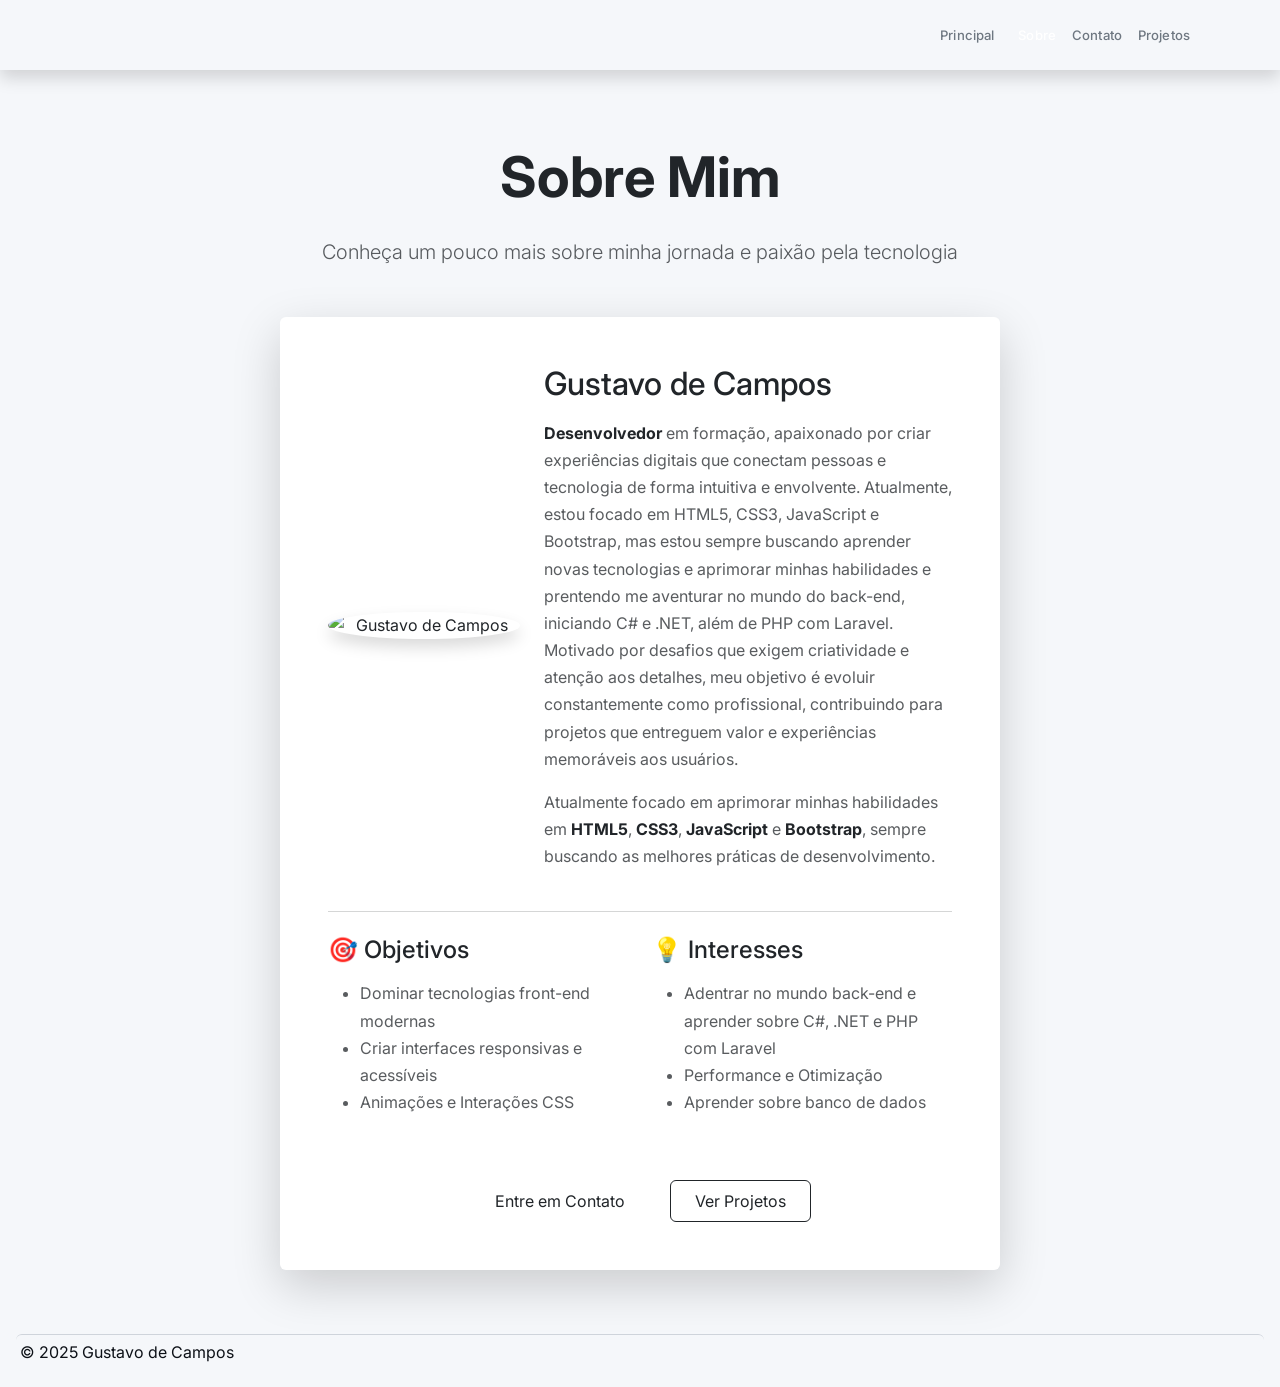
==== commit 0dce6838: "Adicionando modo dark botao wpp e menu esteira" ====
--- a/sobre.html
+++ b/sobre.html
@@ -1,9 +1,20 @@
 <!doctype html>
-<html lang="pt-br">
+<html lang="pt-br" data-theme="dark">
 <head>
   <meta charset="utf-8" />
   <meta name="viewport" content="width=device-width, initial-scale=1" />
   <title>Sobre - Gustavo de Campos</title>
+
+  <!-- Anti-FOUC: aplica tema antes do CSS pintar -->
+  <script>
+    !function(){
+      try{
+        var s=localStorage.getItem('theme');
+        var d=window.matchMedia('(prefers-color-scheme: dark)').matches;
+        document.documentElement.setAttribute('data-theme', s||(d?'dark':'light'));
+      }catch(e){}
+    }();
+  </script>
 
   <!-- Bootstrap CSS -->
   <link href="https://cdn.jsdelivr.net/npm/bootstrap@5.3.8/dist/css/bootstrap.min.css" rel="stylesheet">
--- a/style.css
+++ b/style.css
@@ -4,35 +4,71 @@
    ───────────────────────────────────────────────────── */
 
 /* ─── TOKENS ──────────────────────────────────────── */
-:root {
-  /* Dark base (all sections except hero) - Matches hero context but softer/lighter */
-  --bg:        #141a23;      /* Navy suave e um pouco mais claro que o hero */
-  --bg-2:      #1c2431;      /* Navy para cards */
-  --bg-3:      #263142;      /* Navy para hovers e elevações */
-  --ink:       #e6edf3;      /* Branco azulado crisp (igual hero) */
-  --ink-2:     #8b949e;      /* Cinza azulado suave */
-  --ink-3:     #525a63;      /* Cinza escuro frio */
-  --border:    #2d3644;      /* Borda azulada sutil */
+/* ── DARK (padrão) ── */
+:root,
+[data-theme="dark"] {
+  --bg:        #080b10;
+  --bg-2:      #10151c;
+  --bg-3:      #181e28;
+  --ink:       #e6edf3;
+  --ink-2:     #8b949e;
+  --ink-3:     #525a63;
+  --border:    #1f2632;
   --accent:    #e6edf3;
-  --accent-em: #7c6fff;      /* violeta suave */
-  --warm:      #e8a838;      /* âmbar quente */
-
-  /* Hero (dark navy — tamalsen.dev style) */
+  --accent-em: #7c6fff;
+  --warm:      #e8a838;
+
   --hero-bg:      #0d1117;
   --hero-ink:     #e6edf3;
   --hero-ink-2:   #8b949e;
   --hero-ink-3:   #525a63;
   --hero-border:  #21262d;
 
-  /* Typography */
-  --font-sans: 'Inter', system-ui, sans-serif;
-  --font-mono: 'JetBrains Mono', 'Fira Code', monospace;
+  /* Componentes com cores fixas → agora variáveis */
+  --navbar-bg:    rgba(8, 11, 16, 0.94);
+  --ticker-bg:    #07090e;
+  --stats-bg:     rgba(13, 17, 23, 0.7);
+  --hero-strong:  #ffffff;
+  --hero-tag-bg:  rgba(255, 255, 255, 0.04);
+  --hero-ghost-hover: rgba(255,255,255,0.05);
+  --glow-1: rgba(232, 168, 56, 0.12);
+  --glow-2: rgba(124, 111, 255, 0.08);
+
+  --font-sans:  'Inter', system-ui, sans-serif;
+  --font-mono:  'JetBrains Mono', 'Fira Code', monospace;
   --font-serif: 'Fraunces', Georgia, serif;
-
-  /* Spacing & Shape */
-  --radius:    8px;
-  --section-pad: 9rem;
-  --transition: 0.35s cubic-bezier(0.23, 1, 0.32, 1);
+  --radius:       8px;
+  --section-pad:  9rem;
+  --transition:   0.35s cubic-bezier(0.23, 1, 0.32, 1);
+}
+
+/* ── LIGHT ── */
+[data-theme="light"] {
+  --bg:        #f5f7fa;
+  --bg-2:      #eaecf1;
+  --bg-3:      #dde1e8;
+  --ink:       #0d1117;
+  --ink-2:     #424a53;
+  --ink-3:     #6e7781;
+  --border:    #cfd4db;
+  --accent:    #0d1117;
+  --accent-em: #5a4fcf;
+  --warm:      #a06010;
+
+  --hero-bg:      #f5f7fa;
+  --hero-ink:     #0d1117;
+  --hero-ink-2:   #424a53;
+  --hero-ink-3:   #6e7781;
+  --hero-border:  #cfd4db;
+
+  --navbar-bg:    rgba(245, 247, 250, 0.94);
+  --ticker-bg:    #e4e8ee;
+  --stats-bg:     rgba(245, 247, 250, 0.85);
+  --hero-strong:  #0d1117;
+  --hero-tag-bg:  rgba(0, 0, 0, 0.04);
+  --hero-ghost-hover: rgba(0,0,0,0.05);
+  --glow-1: rgba(160, 96, 16, 0.15);
+  --glow-2: rgba(90, 79, 207, 0.10);
 }
 
 /* ─── RESET ───────────────────────────────────────── */
@@ -81,35 +117,23 @@
 body.cursor-hover #cursor-trail { width: 40px; height: 40px; opacity: 0.15; }
 
 /* ─── NAVBAR ──────────────────────────────────────── */
-/* Navbar is transparent over the light hero */
 #navbar {
   position: fixed; top: 0; left: 0; right: 0; z-index: 100;
-  padding: 1.4rem 0;
-  transition: var(--transition);
-}
-/* Once user scrolls past the hero, it snaps to dark */
+  padding: 1rem 0;
+  background: var(--navbar-bg);
+  backdrop-filter: blur(20px);
+  border-bottom: 1px solid var(--border);
+  transition: background var(--transition), border-color var(--transition), padding var(--transition), box-shadow var(--transition);
+  animation: navbar-enter 0.5s ease both;
+}
+@keyframes navbar-enter {
+  from { opacity: 0; transform: translateY(-100%); }
+  to   { opacity: 1; transform: translateY(0); }
+}
+/* Estado scrolled: apenas refinamento visual (já visível por padrão) */
 #navbar.scrolled {
-  background: rgba(20, 26, 35, 0.94); /* Matches the new --bg: #141a23 */
-  backdrop-filter: blur(20px);
-  padding: 1rem 0;
-  border-bottom: 1px solid var(--border);
-}
-/* Nav link colors for dark hero background */
-#navbar:not(.scrolled) .nav-logo,
-#navbar:not(.scrolled) .nav-link,
-#navbar:not(.scrolled) .nav-toggle span {
-  color: var(--hero-ink);
-}
-#navbar:not(.scrolled) .nav-toggle span {
-  background: var(--hero-ink);
-}
-#navbar:not(.scrolled) .btn-hire {
-  color: var(--hero-ink);
-  border-color: var(--hero-ink-3);
-}
-#navbar:not(.scrolled) .btn-hire:hover {
-  background: var(--hero-ink);
-  color: var(--hero-bg);
+  padding: 0.85rem 0;
+  box-shadow: 0 4px 24px rgba(0,0,0,0.3);
 }
 .nav-inner {
   max-width: 1100px; margin: 0 auto;
@@ -172,6 +196,37 @@
   background: var(--ink); border-radius: 2px;
   transition: var(--transition);
 }
+
+/* ─── THEME TOGGLE ────────────────────────────────── */
+.theme-toggle {
+  display: flex; align-items: center; justify-content: center;
+  width: 34px; height: 34px;
+  border-radius: 50%;
+  border: 1.5px solid var(--border);
+  color: var(--ink-2);
+  background: transparent;
+  cursor: pointer;
+  transition: all var(--transition);
+  flex-shrink: 0;
+  position: relative;
+  overflow: hidden;
+}
+.theme-toggle:hover {
+  border-color: var(--accent-em);
+  color: var(--accent-em);
+  transform: rotate(15deg);
+}
+.theme-toggle svg {
+  width: 16px; height: 16px;
+  position: absolute;
+  transition: opacity 0.3s ease, transform 0.4s ease;
+}
+/* Dark mode: mostra lua, oculta sol */
+.theme-toggle .icon-moon { opacity: 1; transform: rotate(0deg) scale(1); }
+.theme-toggle .icon-sun  { opacity: 0; transform: rotate(90deg) scale(0.6); }
+/* Light mode: mostra sol, oculta lua */
+[data-theme="light"] .theme-toggle .icon-moon { opacity: 0; transform: rotate(-90deg) scale(0.6); }
+[data-theme="light"] .theme-toggle .icon-sun  { opacity: 1; transform: rotate(0deg) scale(1); }
 
 /* ─── BUTTONS ─────────────────────────────────────── */
 .btn-primary {
@@ -254,17 +309,18 @@
   position: relative;
   padding: 0 2rem;
   overflow: hidden;
-  /* Light background — same feel as tamalsen.dev */
   background: var(--hero-bg);
   color: var(--hero-ink);
+  transition: background var(--transition), color var(--transition);
 }
 #hero::before {
   content: '';
   position: absolute; inset: 0;
   background:
-    radial-gradient(ellipse 40% 50% at 55% 40%, rgba(232,168,56,0.12) 0%, transparent 60%),
-    radial-gradient(ellipse 50% 40% at 30% 60%, rgba(124,111,255,0.08) 0%, transparent 60%);
+    radial-gradient(ellipse 40% 50% at 55% 40%, var(--glow-1) 0%, transparent 60%),
+    radial-gradient(ellipse 50% 40% at 30% 60%, var(--glow-2) 0%, transparent 60%);
   pointer-events: none;
+  transition: background var(--transition);
 }
 .hero-inner {
   max-width: 1100px; margin: 0 auto; width: 100%;
@@ -280,7 +336,7 @@
   border: 1px solid var(--hero-border);
   border-radius: 100px;
   margin-bottom: 2rem;
-  background: rgba(255,255,255,0.04);
+  background: var(--hero-tag-bg);
   backdrop-filter: blur(6px);
 }
 .status-pulse {
@@ -304,9 +360,9 @@
   margin-bottom: 1.75rem;
 }
 .hero-title strong {
-  color: #ffffff;
+  color: var(--hero-strong);
   font-weight: 500;
-  text-shadow: 0 4px 20px rgba(255, 255, 255, 0.15); /* Adds a subtle beautiful glow */
+  text-shadow: 0 4px 20px rgba(125, 125, 125, 0.15);
 }
 .hero-name {
   font-style: italic;
@@ -328,7 +384,7 @@
 }
 #hero .btn-ghost:hover {
   border-color: var(--hero-ink-2);
-  background: rgba(255,255,255,0.05);
+  background: var(--hero-ghost-hover);
 }
 .hero-scroll-hint {
   display: flex; align-items: center; gap: 1rem;
@@ -358,11 +414,12 @@
   position: absolute; right: max(2rem, calc((100vw - 1100px)/2));
   bottom: 3rem;
   display: flex; align-items: center; gap: 2.5rem;
-  background: rgba(13,17,23,0.7);
+  background: var(--stats-bg);
   backdrop-filter: blur(12px);
   border: 1px solid var(--hero-border);
   border-radius: var(--radius);
   padding: 1.5rem 2rem;
+  transition: background var(--transition), border-color var(--transition);
 }
 .stat-n {
   font-family: var(--font-serif);
@@ -383,6 +440,73 @@
 }
 .stat-divider { width: 1px; height: 40px; background: var(--hero-border); }
 
+/* ─── TICKER / MENU ESTEIRA ──────────────────────── */
+/* Quando dentro do hero: ancora na base */
+#hero .ticker-wrap {
+  position: absolute;
+  bottom: 0; left: 0; right: 0;
+  border-bottom: none;
+}
+.ticker-wrap {
+  width: 100%;
+  overflow: hidden;
+  background: var(--ticker-bg);
+  border-top: 1px solid var(--border);
+  border-bottom: 1px solid var(--border);
+  padding: 0.9rem 0;
+  position: relative;
+  z-index: 10;
+  transition: background var(--transition);
+}
+/* fade nas bordas */
+.ticker-wrap::before,
+.ticker-wrap::after {
+  content: '';
+  position: absolute;
+  top: 0; bottom: 0;
+  width: 6rem;
+  z-index: 2;
+  pointer-events: none;
+}
+.ticker-wrap::before {
+  left: 0;
+  background: linear-gradient(to right, var(--ticker-bg), transparent);
+}
+.ticker-wrap::after {
+  right: 0;
+  background: linear-gradient(to left, var(--ticker-bg), transparent);
+}
+.ticker-track {
+  display: inline-flex;
+  align-items: center;
+  white-space: nowrap;
+  animation: ticker-scroll 35s linear infinite;
+  will-change: transform;
+}
+.ticker-item {
+  font-family: var(--font-mono);
+  font-size: 0.78rem;
+  font-weight: 500;
+  letter-spacing: 0.08em;
+  text-transform: uppercase;
+  color: var(--ink-2);
+  padding: 0 1.25rem;
+  transition: color 0.2s;
+}
+.ticker-item:hover { color: var(--accent-em); }
+.ticker-sep {
+  color: var(--ink-3);
+  font-size: 0.55rem;
+  flex-shrink: 0;
+  opacity: 0.5;
+}
+@keyframes ticker-scroll {
+  from { transform: translateX(0); }
+  to   { transform: translateX(-50%); }
+}
+/* Pausa ao hover */
+.ticker-wrap:hover .ticker-track { animation-play-state: paused; }
+
 /* ─── SOBRE ───────────────────────────────────────── */
 #sobre { background: var(--bg); border-top: 1px solid var(--border); }
 .sobre-grid {
@@ -446,6 +570,110 @@
   background: var(--accent-em);
   border-color: var(--accent-em);
   color: #fff;
+}
+
+/* ─── EXPERIÊNCIA ─────────────────────────────────── */
+#experiencia { background: var(--bg-2); border-top: 1px solid var(--border); }
+
+.exp-layout {
+  display: grid;
+  grid-template-columns: 1fr 1.6fr;
+  gap: 6rem;
+  align-items: start;
+}
+
+/* Sticky left column */
+.exp-left { position: sticky; top: 7rem; }
+
+.exp-big-title {
+  font-family: var(--font-serif);
+  font-weight: 300;
+  font-size: clamp(2.8rem, 5.5vw, 5rem);
+  line-height: 1.05;
+  letter-spacing: -0.04em;
+  color: var(--ink);
+  margin-bottom: 1.5rem;
+}
+.exp-big-title em {
+  font-style: italic;
+  color: var(--accent-em);
+}
+.exp-context {
+  font-size: 0.9rem;
+  color: var(--ink-3);
+  line-height: 1.75;
+  max-width: 280px;
+}
+
+/* Right column: items */
+.exp-right {
+  display: flex;
+  flex-direction: column;
+}
+
+.exp-item {
+  padding: 2.25rem 0;
+  border-bottom: 1px solid var(--border);
+  transition: all var(--transition);
+}
+.exp-item:first-child { border-top: 1px solid var(--border); }
+.exp-item:hover { padding-left: 1rem; border-color: var(--accent-em); }
+
+.exp-item-top {
+  display: flex;
+  justify-content: space-between;
+  align-items: flex-start;
+  gap: 1rem;
+  margin-bottom: 0.35rem;
+  flex-wrap: wrap;
+}
+.exp-role {
+  font-family: var(--font-serif);
+  font-weight: 400;
+  font-size: 1.2rem;
+  color: var(--ink);
+  letter-spacing: -0.02em;
+}
+.exp-period {
+  font-size: 0.72rem;
+  color: var(--ink-3);
+  letter-spacing: 0.05em;
+  white-space: nowrap;
+  padding-top: 0.2rem;
+}
+.exp-company {
+  font-family: var(--font-mono);
+  font-size: 0.72rem;
+  color: var(--accent-em);
+  letter-spacing: 0.04em;
+  margin-bottom: 0.85rem;
+}
+.exp-desc {
+  font-size: 0.87rem;
+  color: var(--ink-2);
+  line-height: 1.8;
+  max-width: 500px;
+  margin-bottom: 1rem;
+}
+.exp-tags {
+  display: flex; flex-wrap: wrap; gap: 0.5rem;
+}
+.exp-tags span {
+  font-family: var(--font-mono);
+  font-size: 0.68rem;
+  color: var(--ink-3);
+  padding: 0.25rem 0.6rem;
+  background: var(--bg-3);
+  border-radius: 4px;
+  border: 1px solid var(--border);
+}
+.exp-proj-links {
+  display: flex; gap: 0.75rem; flex-wrap: wrap;
+  margin-top: 1rem;
+}
+.exp-item--cta {
+  border-bottom: none !important;
+  padding-top: 1.5rem;
 }
 
 /* ─── PROJETOS ────────────────────────────────────── */
@@ -615,6 +843,8 @@
   :root { --section-pad: 6rem; }
   .hero-stats { position: static; margin-top: 3rem; width: 100%; justify-content: flex-start; }
   .sobre-grid { grid-template-columns: 1fr; gap: 3rem; }
+  .exp-layout { grid-template-columns: 1fr; gap: 2.5rem; }
+  .exp-left { position: static; }
   .projects-header { flex-direction: column; gap: 1.5rem; align-items: flex-start; }
   .project-item { grid-template-columns: 40px 1fr; }
   .project-item:hover { padding-left: 0.75rem; padding-right: 0.75rem; margin: 0 -0.75rem; }
@@ -632,10 +862,83 @@
   .nav-links-wrap.open { display: flex; }
   .nav-toggle { display: flex; }
   .btn-hire { display: none; }
-  #navbar { position: fixed; background: var(--bg); }
+  .btn-wa-nav { display: none; }
   .hero-title { font-size: clamp(2rem, 10vw, 3.5rem); line-height: 1.1; }
   .sobre-cards { grid-template-columns: 1fr; }
   .project-header { flex-direction: column; }
   .footer-inner { flex-direction: column; text-align: center; }
   .footer-socials { justify-content: center; }
 }
+
+/* ─── WHATSAPP NAV BUTTON ─────────────────────────── */
+.btn-wa-nav {
+  display: inline-flex; align-items: center; gap: 0.45rem;
+  font-family: var(--font-mono);
+  font-size: 0.72rem;
+  font-weight: 500;
+  padding: 0.5rem 1rem;
+  border: 1.5px solid var(--border);
+  border-radius: 100px;
+  color: var(--ink-2);
+  white-space: nowrap;
+  transition: all var(--transition);
+}
+.btn-wa-nav svg { width: 14px; height: 14px; flex-shrink: 0; }
+.btn-wa-nav:hover {
+  border-color: var(--accent-em);
+  color: var(--accent-em);
+  transform: translateY(-1px);
+  box-shadow: 0 6px 20px rgba(124, 111, 255, 0.2);
+}
+
+/* ─── FABs FLUTUANTES ─────────────────────────────── */
+.fab-wrap {
+  position: fixed;
+  bottom: 2rem; right: 2rem;
+  display: flex; flex-direction: column; gap: 0.75rem;
+  z-index: 500;
+  align-items: center;
+}
+.fab {
+  width: 50px; height: 50px;
+  border-radius: 50%;
+  display: flex; align-items: center; justify-content: center;
+  border: none; cursor: pointer;
+  box-shadow: 0 4px 20px rgba(0,0,0,0.25);
+  transition: all var(--transition);
+  text-decoration: none;
+}
+.fab svg { width: 22px; height: 22px; flex-shrink: 0; }
+.fab:hover { transform: translateY(-3px); box-shadow: 0 8px 28px rgba(0,0,0,0.35); }
+
+/* WhatsApp FAB */
+.fab-wa {
+  background: var(--bg-2);
+  color: var(--ink-2);
+  border: 1.5px solid var(--border);
+}
+.fab-wa:hover { background: var(--accent-em); color: #fff; border-color: var(--accent-em); box-shadow: 0 8px 28px rgba(124,111,255,0.35); }
+
+/* Back to top FAB */
+.fab-top {
+  background: var(--accent-em);
+  color: #fff;
+  opacity: 0;
+  pointer-events: none;
+  transform: translateY(12px);
+  transition: opacity 0.3s ease, transform 0.3s ease, box-shadow var(--transition), background var(--transition);
+}
+.fab-top.visible {
+  opacity: 1;
+  pointer-events: auto;
+  transform: translateY(0);
+}
+.fab-top:hover { background: #4f43c8; }
+
+/* Pulse sutil no WhatsApp FAB */
+@keyframes wa-pulse {
+  0%, 100% { box-shadow: 0 4px 20px rgba(0,0,0,0.2), 0 0 0 0 rgba(124,111,255,0.3); }
+  50%       { box-shadow: 0 4px 20px rgba(0,0,0,0.2), 0 0 0 7px rgba(124,111,255,0); }
+}
+.fab-wa { animation: wa-pulse 3s ease-in-out infinite; }
+.fab-wa:hover { animation: none; }
